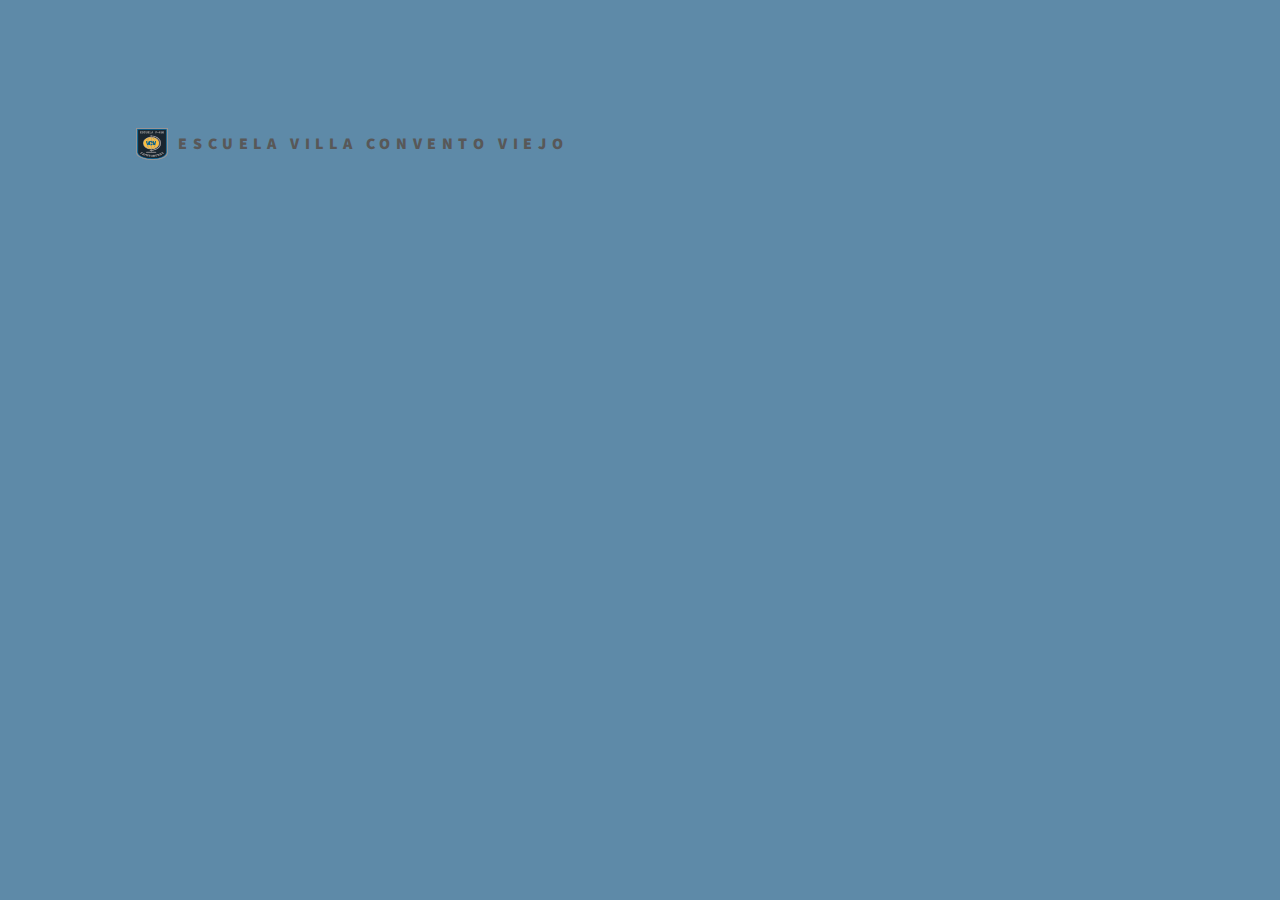
==== escuela/index.html @ 577d2365 "Update index.html" ====
<!DOCTYPE HTML>
<html>
	<head>
		<title>Escuela Villa Convento Viejo</title>
		<meta charset="utf-8" />
		<meta name="viewport" content="width=device-width, initial-scale=1, user-scalable=no" />
		<link rel="stylesheet" href="assets/css/main.css" />
		<noscript><link rel="stylesheet" href="assets/css/noscript.css" /></noscript>
		<link rel="icon" href=images/building_city_icon_263719.ico" Type="imagen/x-icon">
	</head>
	<body class="is-preload" style="background-color:#5e8aa8;">
		<div id="wrapper">
			<header id="header">
				<div class="inner">
					<a href="index.html" class="logo">
						<span class="symbol"><img src="images/insignia.png" alt="" /></span><span class="title">Escuela Villa Convento Viejo</span>
					</a>

				</div>
			</header>
	<nav id="menu">
	<div id="main">
		<div class="inner">
			<header>
				<h1>Links para acceder rápidamente a lo que necesites</h1>
			</header>
				<section class="tiles">
					<article class="style1">
				<span class="image">
					<img src="images/pic01.jpg" alt="" />
				</span>	
					<a href="https://colchagua.caschile.cl/" target="_blank">
						<h2>Permisos administrativos</h2>
							<div class="content">
								<p>Acá accederas a la página de intranet de SLEP.</p>
							</div>
					</a>
					</article>
					<article class="style2">
						<span class="image">
							<img src="images/pic02.jpg" alt="" />
						</span>
					<a href="https://docs.google.com/forms/d/e/1FAIpQLSeRbiXsu0ep3Pf8vO8Oh-D0YDlXzrvAzdsOpDzNEQsd1DS6dQ/viewform?usp=pp_url" target="_blank">
						<h2>Formulario Derivación Convivencia Escolar</h2>
							<div class="content">
								<p>Acá accederas al formulario de solicitud de derivación Convivencia Escolar.</p>
							</div>
					</a>
					</article>
					<article class="style3">
						<span class="image">
							<img src="images/pic03.jpg" alt="" />
						</span>
					<a href="https://docs.google.com/spreadsheets/d/12Mm6XnfNIkiBGnnsIDVO8QOA_IAHTpju/edit?usp=sharing&ouid=117129827503196879441&rtpof=true&sd=true" target="_blank">
						<h2>Reserva Laboratorio</h2>
					<div class="content">
						<p>Reserva de Laboratorio de Computación, recuerda tener tu correo slep en tu dispositivo.</p>
					</div>
					</a>
					</article>
						<article class="style4">
									<span class="image">
										<img src="images/pic04.jpg" alt="" />
									</span>
									<a href="https://docs.google.com/spreadsheets/d/1gFu16R3A7I3ULDP2gt99HzikWk6muwtzuET5JV9ez5s/edit?usp=sharing" target="_blank">
										<h2>Reserva Tablets</h2>
										<div class="content">
											<p>Reserva de uso de tablet, recuerda tener tu correo slep en tu dispositivo.</p>
										</div>
									</a>
								</article>
								<article class="style5">
									<span class="image">
										<img src="images/pic05.jpg" alt="" />
									</span>
									<a href="https://docs.google.com/spreadsheets/d/1BVJX8U5MBrMIIGC8aBXBRiyMoBuvBFaCo_zq3ya4RKQ/edit#gid=0" target="_blank">
										<h2>Reserva CRA</h2>
										<div class="content">
											<p>Reserva uso de Biblioteca CRA, recuerda tener tu correo slep en tu dispositivo.</p>
										</div>
									</a>
								</article>
								<article class="style6">
									<span class="image">
										<img src="images/pic06.jpg" alt="" />
									</span>
									<a href="https://forms.gle/QuDJZubaH1kcUuM49" target="_blank">
										<h2>Formulario "Solicitud centro de recursos CRA"</h2>
										<div class="content">
											<p>Aca podras solicitar material bibliocra y de bodega.</p>
										</div>
									</a>
								</article>
								<article class="style7">
									<span class="image">
										<img src="images/pic07.jpg" alt="" />
									</span>
									<a href="https://rf-tr.github.io/escuela/profesores.html" target="_self">
										<h2>Formulario "Docentes"</h2>
										<div class="content">
											<p>Acceso a las hojas de información formulario de ingreso de notas, panoramica de cada alumno y mas... </p>
										</div>
									</a>
								</article>
							</section>
						</div>
					</div>

				<!-- Footer -->
					<footer id="footer" style="background-color:#5e8aa8;">
						<div class="inner">
							<section>
								<h2>Siguenos en  nuestras redes</h2>
								<ul class="icons">
									<li><a href="https://www.facebook.com/escuelavillaconventoviejo/ " target="_blank" class="icon brands style2 fa-facebook-f"><span class="label">Facebook</span></a></li>
									<li><a href="https://www.instagram.com/villa_convento_viejo_oficial?igsh=M3Z0N29hZHBndWU2" target="_blank" class="icon brands style2 fa-instagram"><span class="label">Instagram</span></a></li>
									<li><a href="https://www.youtube.com/" target="_blank" class="icon brands style2 fa-youtube"><span class="label">Youtube</span></a></li>
								</ul>
							</section>
							<ul class="copyright">
								<li>&copy; Villa Convento Viejo, Las Rosas #10, Chimbarongo</li><li></a></li>
							</ul>
						</div>
					</footer>
			</div>

		<!-- Scripts -->
			<script src="assets/js/jquery.min.js"></script>
			<script src="assets/js/browser.min.js"></script>
			<script src="assets/js/breakpoints.min.js"></script>
			<script src="assets/js/util.js"></script>
			<script src="assets/js/main.js"></script>

	</body>
</html>
---- escuela/assets/css/main.css ----
@import url(fontawesome-all.min.css);
@import url("https://fonts.googleapis.com/css?family=Source+Sans+Pro:300,700,900");

/*
	Phantom by HTML5 UP
	html5up.net | @ajlkn
	Free for personal and commercial use under the CCA 3.0 license (html5up.net/license)
*/

html, body, div, span, applet, object,
iframe, h1, h2, h3, h4, h5, h6, p, blockquote,
pre, a, abbr, acronym, address, big, cite,
code, del, dfn, em, img, ins, kbd, q, s, samp,
small, strike, strong, sub, sup, tt, var, b,
u, i, center, dl, dt, dd, ol, ul, li, fieldset,
form, label, legend, table, caption, tbody,
tfoot, thead, tr, th, td, article, aside,
canvas, details, embed, figure, figcaption,
footer, header, hgroup, menu, nav, output, ruby,
section, summary, time, mark, audio, video {
	margin: 0;
	padding: 0;
	border: 0;
	font-size: 100%;
	font: inherit;
	vertical-align: baseline;}

article, aside, details, figcaption, figure,
footer, header, hgroup, menu, nav, section {
	display: block;}

body {
	line-height: 1;
}

ol, ul {
	list-style: none;
}

blockquote, q {
	quotes: none;
}

	blockquote:before, blockquote:after, q:before, q:after {
		content: '';
		content: none;
	}

table {
	border-collapse: collapse;
	border-spacing: 0;
}

body {
	-webkit-text-size-adjust: none;
}

mark {
	background-color: transparent;
	color: inherit;
}

input::-moz-focus-inner {
	border: 0;
	padding: 0;
}

input, select, textarea {
	-moz-appearance: none;
	-webkit-appearance: none;
	-ms-appearance: none;
	appearance: none;
}

/* Basic */

	@-ms-viewport {
		width: device-width;
	}

	body {
		-ms-overflow-style: scrollbar;
	}

	@media screen and (max-width: 480px) {

		html, body {
			min-width: 320px;
		}

	}

	html {
		box-sizing: border-box;
	}

	*, *:before, *:after {
		box-sizing: inherit;
	}

	body {
		background: #ffffff;
	}

		body.is-preload *, body.is-preload *:before, body.is-preload *:after {
			-moz-animation: none !important;
			-webkit-animation: none !important;
			-ms-animation: none !important;
			animation: none !important;
			-moz-transition: none !important;
			-webkit-transition: none !important;
			-ms-transition: none !important;
			transition: none !important;
		}

/* Type */

	body, input, select, textarea {
		color: #585858;
		font-family: "Source Sans Pro", Helvetica, sans-serif;
		font-size: 16pt;
		font-weight: 300;
		line-height: 1.75;
	}

		@media screen and (max-width: 1680px) {

			body, input, select, textarea {
				font-size: 14pt;
			}

		}

		@media screen and (max-width: 1280px) {

			body, input, select, textarea {
				font-size: 12pt;
			}

		}

	a {
		-moz-transition: border-bottom-color 0.2s ease, color 0.2s ease;
		-webkit-transition: border-bottom-color 0.2s ease, color 0.2s ease;
		-ms-transition: border-bottom-color 0.2s ease, color 0.2s ease;
		transition: border-bottom-color 0.2s ease, color 0.2s ease;
		text-decoration: none;
		color: #585858;
		border-bottom: dotted 1px rgba(88, 88, 88, 0.5);
	}

		a:hover {
			border-bottom-color: transparent;
			color: #f2849e !important;
		}

	strong, b {
		font-weight: 900;
	}

	em, i {
		font-style: italic;
	}

	p {
		margin: 0 0 2em 0;
	}

	h1 {
		font-size: 2.75em;
		font-weight: 700;
		line-height: 1.3;
		margin: 0 0 1em 0;
		letter-spacing: -0.035em;
	}

		h1 a {
			color: inherit;
		}

		@media screen and (max-width: 736px) {

			h1 {
				font-size: 2em;
				margin: 0 0 1em 0;
			}

		}

		@media screen and (max-width: 360px) {

			h1 {
				font-size: 1.75em;
			}

		}

	h2, h3, h4, h5, h6 {
		font-weight: 900;
		line-height: 1.5;
		margin: 0 0 2em 0;
		text-transform: uppercase;
		letter-spacing: 0.35em;
	}

		h2 a, h3 a, h4 a, h5 a, h6 a {
			color: inherit;
		}

	h2 {
		font-size: 1.1em;
	}

	h3 {
		font-size: 1em;
	}

	h4 {
		font-size: 0.8em;
	}

	h5 {
		font-size: 0.8em;
	}

	h6 {
		font-size: 0.8em;
	}

	@media screen and (max-width: 980px) {

		h1 br, h2 br, h3 br, h4 br, h5 br, h6 br {
			display: none;
		}

	}

	@media screen and (max-width: 736px) {

		h2 {
			font-size: 1em;
		}

		h3 {
			font-size: 0.8em;
		}

	}

	sub {
		font-size: 0.8em;
		position: relative;
		top: 0.5em;
	}

	sup {
		font-size: 0.8em;
		position: relative;
		top: -0.5em;
	}

	blockquote {
		border-left: solid 4px #c9c9c9;
		font-style: italic;
		margin: 0 0 2em 0;
		padding: 0.5em 0 0.5em 2em;
	}

	code {
		background: rgba(144, 144, 144, 0.075);
		border-radius: 4px;
		border: solid 1px #c9c9c9;
		font-family: "Courier New", monospace;
		font-size: 0.9em;
		margin: 0 0.25em;
		padding: 0.25em 0.65em;
	}

	pre {
		-webkit-overflow-scrolling: touch;
		font-family: "Courier New", monospace;
		font-size: 0.9em;
		margin: 0 0 2em 0;
	}

		pre code {
			display: block;
			line-height: 1.75;
			padding: 1em 1.5em;
			overflow-x: auto;
		}

	hr {
		border: 0;
		border-bottom: solid 1px #c9c9c9;
		margin: 2em 0;
	}

		hr.major {
			margin: 3em 0;
		}

	.align-left {
		text-align: left;
	}

	.align-center {
		text-align: center;
	}

	.align-right {
		text-align: right;
	}

/* Row */

	.row {
		display: flex;
		flex-wrap: wrap;
		box-sizing: border-box;
		align-items: stretch;
	}

		.row > * {
			box-sizing: border-box;
		}

		.row.gtr-uniform > * > :last-child {
			margin-bottom: 0;
		}

		.row.aln-left {
			justify-content: flex-start;
		}

		.row.aln-center {
			justify-content: center;
		}

		.row.aln-right {
			justify-content: flex-end;
		}

		.row.aln-top {
			align-items: flex-start;
		}

		.row.aln-middle {
			align-items: center;
		}

		.row.aln-bottom {
			align-items: flex-end;
		}

		.row > .imp {
			order: -1;
		}

		.row > .col-1 {
			width: 8.33333%;
		}

		.row > .off-1 {
			margin-left: 8.33333%;
		}

		.row > .col-2 {
			width: 16.66667%;
		}

		.row > .off-2 {
			margin-left: 16.66667%;
		}

		.row > .col-3 {
			width: 25%;
		}

		.row > .off-3 {
			margin-left: 25%;
		}

		.row > .col-4 {
			width: 33.33333%;
		}

		.row > .off-4 {
			margin-left: 33.33333%;
		}

		.row > .col-5 {
			width: 41.66667%;
		}

		.row > .off-5 {
			margin-left: 41.66667%;
		}

		.row > .col-6 {
			width: 50%;
		}

		.row > .off-6 {
			margin-left: 50%;
		}

		.row > .col-7 {
			width: 58.33333%;
		}

		.row > .off-7 {
			margin-left: 58.33333%;
		}

		.row > .col-8 {
			width: 66.66667%;
		}

		.row > .off-8 {
			margin-left: 66.66667%;
		}

		.row > .col-9 {
			width: 75%;
		}

		.row > .off-9 {
			margin-left: 75%;
		}

		.row > .col-10 {
			width: 83.33333%;
		}

		.row > .off-10 {
			margin-left: 83.33333%;
		}

		.row > .col-11 {
			width: 91.66667%;
		}

		.row > .off-11 {
			margin-left: 91.66667%;
		}

		.row > .col-12 {
			width: 100%;
		}

		.row > .off-12 {
			margin-left: 100%;
		}

		.row.gtr-0 {
			margin-top: 0;
			margin-left: 0em;
		}

			.row.gtr-0 > * {
				padding: 0 0 0 0em;
			}

			.row.gtr-0.gtr-uniform {
				margin-top: 0em;
			}

				.row.gtr-0.gtr-uniform > * {
					padding-top: 0em;
				}

		.row.gtr-25 {
			margin-top: 0;
			margin-left: -0.5em;
		}

			.row.gtr-25 > * {
				padding: 0 0 0 0.5em;
			}

			.row.gtr-25.gtr-uniform {
				margin-top: -0.5em;
			}

				.row.gtr-25.gtr-uniform > * {
					padding-top: 0.5em;
				}

		.row.gtr-50 {
			margin-top: 0;
			margin-left: -1em;
		}

			.row.gtr-50 > * {
				padding: 0 0 0 1em;
			}

			.row.gtr-50.gtr-uniform {
				margin-top: -1em;
			}

				.row.gtr-50.gtr-uniform > * {
					padding-top: 1em;
				}

		.row {
			margin-top: 0;
			margin-left: -2em;
		}

			.row > * {
				padding: 0 0 0 2em;
			}

			.row.gtr-uniform {
				margin-top: -2em;
			}

				.row.gtr-uniform > * {
					padding-top: 2em;
				}

		.row.gtr-150 {
			margin-top: 0;
			margin-left: -3em;
		}

			.row.gtr-150 > * {
				padding: 0 0 0 3em;
			}

			.row.gtr-150.gtr-uniform {
				margin-top: -3em;
			}

				.row.gtr-150.gtr-uniform > * {
					padding-top: 3em;
				}

		.row.gtr-200 {
			margin-top: 0;
			margin-left: -4em;
		}

			.row.gtr-200 > * {
				padding: 0 0 0 4em;
			}

			.row.gtr-200.gtr-uniform {
				margin-top: -4em;
			}

				.row.gtr-200.gtr-uniform > * {
					padding-top: 4em;
				}

		@media screen and (max-width: 1680px) {

			.row {
				display: flex;
				flex-wrap: wrap;
				box-sizing: border-box;
				align-items: stretch;
			}

				.row > * {
					box-sizing: border-box;
				}

				.row.gtr-uniform > * > :last-child {
					margin-bottom: 0;
				}

				.row.aln-left {
					justify-content: flex-start;
				}

				.row.aln-center {
					justify-content: center;
				}

				.row.aln-right {
					justify-content: flex-end;
				}

				.row.aln-top {
					align-items: flex-start;
				}

				.row.aln-middle {
					align-items: center;
				}

				.row.aln-bottom {
					align-items: flex-end;
				}

				.row > .imp-xlarge {
					order: -1;
				}

				.row > .col-1-xlarge {
					width: 8.33333%;
				}

				.row > .off-1-xlarge {
					margin-left: 8.33333%;
				}

				.row > .col-2-xlarge {
					width: 16.66667%;
				}

				.row > .off-2-xlarge {
					margin-left: 16.66667%;
				}

				.row > .col-3-xlarge {
					width: 25%;
				}

				.row > .off-3-xlarge {
					margin-left: 25%;
				}

				.row > .col-4-xlarge {
					width: 33.33333%;
				}

				.row > .off-4-xlarge {
					margin-left: 33.33333%;
				}

				.row > .col-5-xlarge {
					width: 41.66667%;
				}

				.row > .off-5-xlarge {
					margin-left: 41.66667%;
				}

				.row > .col-6-xlarge {
					width: 50%;
				}

				.row > .off-6-xlarge {
					margin-left: 50%;
				}

				.row > .col-7-xlarge {
					width: 58.33333%;
				}

				.row > .off-7-xlarge {
					margin-left: 58.33333%;
				}

				.row > .col-8-xlarge {
					width: 66.66667%;
				}

				.row > .off-8-xlarge {
					margin-left: 66.66667%;
				}

				.row > .col-9-xlarge {
					width: 75%;
				}

				.row > .off-9-xlarge {
					margin-left: 75%;
				}

				.row > .col-10-xlarge {
					width: 83.33333%;
				}

				.row > .off-10-xlarge {
					margin-left: 83.33333%;
				}

				.row > .col-11-xlarge {
					width: 91.66667%;
				}

				.row > .off-11-xlarge {
					margin-left: 91.66667%;
				}

				.row > .col-12-xlarge {
					width: 100%;
				}

				.row > .off-12-xlarge {
					margin-left: 100%;
				}

				.row.gtr-0 {
					margin-top: 0;
					margin-left: 0em;
				}

					.row.gtr-0 > * {
						padding: 0 0 0 0em;
					}

					.row.gtr-0.gtr-uniform {
						margin-top: 0em;
					}

						.row.gtr-0.gtr-uniform > * {
							padding-top: 0em;
						}

				.row.gtr-25 {
					margin-top: 0;
					margin-left: -0.5em;
				}

					.row.gtr-25 > * {
						padding: 0 0 0 0.5em;
					}

					.row.gtr-25.gtr-uniform {
						margin-top: -0.5em;
					}

						.row.gtr-25.gtr-uniform > * {
							padding-top: 0.5em;
						}

				.row.gtr-50 {
					margin-top: 0;
					margin-left: -1em;
				}

					.row.gtr-50 > * {
						padding: 0 0 0 1em;
					}

					.row.gtr-50.gtr-uniform {
						margin-top: -1em;
					}

						.row.gtr-50.gtr-uniform > * {
							padding-top: 1em;
						}

				.row {
					margin-top: 0;
					margin-left: -2em;
				}

					.row > * {
						padding: 0 0 0 2em;
					}

					.row.gtr-uniform {
						margin-top: -2em;
					}

						.row.gtr-uniform > * {
							padding-top: 2em;
						}

				.row.gtr-150 {
					margin-top: 0;
					margin-left: -3em;
				}

					.row.gtr-150 > * {
						padding: 0 0 0 3em;
					}

					.row.gtr-150.gtr-uniform {
						margin-top: -3em;
					}

						.row.gtr-150.gtr-uniform > * {
							padding-top: 3em;
						}

				.row.gtr-200 {
					margin-top: 0;
					margin-left: -4em;
				}

					.row.gtr-200 > * {
						padding: 0 0 0 4em;
					}

					.row.gtr-200.gtr-uniform {
						margin-top: -4em;
					}

						.row.gtr-200.gtr-uniform > * {
							padding-top: 4em;
						}

		}

		@media screen and (max-width: 1280px) {

			.row {
				display: flex;
				flex-wrap: wrap;
				box-sizing: border-box;
				align-items: stretch;
			}

				.row > * {
					box-sizing: border-box;
				}

				.row.gtr-uniform > * > :last-child {
					margin-bottom: 0;
				}

				.row.aln-left {
					justify-content: flex-start;
				}

				.row.aln-center {
					justify-content: center;
				}

				.row.aln-right {
					justify-content: flex-end;
				}

				.row.aln-top {
					align-items: flex-start;
				}

				.row.aln-middle {
					align-items: center;
				}

				.row.aln-bottom {
					align-items: flex-end;
				}

				.row > .imp-large {
					order: -1;
				}

				.row > .col-1-large {
					width: 8.33333%;
				}

				.row > .off-1-large {
					margin-left: 8.33333%;
				}

				.row > .col-2-large {
					width: 16.66667%;
				}

				.row > .off-2-large {
					margin-left: 16.66667%;
				}

				.row > .col-3-large {
					width: 25%;
				}

				.row > .off-3-large {
					margin-left: 25%;
				}

				.row > .col-4-large {
					width: 33.33333%;
				}

				.row > .off-4-large {
					margin-left: 33.33333%;
				}

				.row > .col-5-large {
					width: 41.66667%;
				}

				.row > .off-5-large {
					margin-left: 41.66667%;
				}

				.row > .col-6-large {
					width: 50%;
				}

				.row > .off-6-large {
					margin-left: 50%;
				}

				.row > .col-7-large {
					width: 58.33333%;
				}

				.row > .off-7-large {
					margin-left: 58.33333%;
				}

				.row > .col-8-large {
					width: 66.66667%;
				}

				.row > .off-8-large {
					margin-left: 66.66667%;
				}

				.row > .col-9-large {
					width: 75%;
				}

				.row > .off-9-large {
					margin-left: 75%;
				}

				.row > .col-10-large {
					width: 83.33333%;
				}

				.row > .off-10-large {
					margin-left: 83.33333%;
				}

				.row > .col-11-large {
					width: 91.66667%;
				}

				.row > .off-11-large {
					margin-left: 91.66667%;
				}

				.row > .col-12-large {
					width: 100%;
				}

				.row > .off-12-large {
					margin-left: 100%;
				}

				.row.gtr-0 {
					margin-top: 0;
					margin-left: 0em;
				}

					.row.gtr-0 > * {
						padding: 0 0 0 0em;
					}

					.row.gtr-0.gtr-uniform {
						margin-top: 0em;
					}

						.row.gtr-0.gtr-uniform > * {
							padding-top: 0em;
						}

				.row.gtr-25 {
					margin-top: 0;
					margin-left: -0.5em;
				}

					.row.gtr-25 > * {
						padding: 0 0 0 0.5em;
					}

					.row.gtr-25.gtr-uniform {
						margin-top: -0.5em;
					}

						.row.gtr-25.gtr-uniform > * {
							padding-top: 0.5em;
						}

				.row.gtr-50 {
					margin-top: 0;
					margin-left: -1em;
				}

					.row.gtr-50 > * {
						padding: 0 0 0 1em;
					}

					.row.gtr-50.gtr-uniform {
						margin-top: -1em;
					}

						.row.gtr-50.gtr-uniform > * {
							padding-top: 1em;
						}

				.row {
					margin-top: 0;
					margin-left: -2em;
				}

					.row > * {
						padding: 0 0 0 2em;
					}

					.row.gtr-uniform {
						margin-top: -2em;
					}

						.row.gtr-uniform > * {
							padding-top: 2em;
						}

				.row.gtr-150 {
					margin-top: 0;
					margin-left: -3em;
				}

					.row.gtr-150 > * {
						padding: 0 0 0 3em;
					}

					.row.gtr-150.gtr-uniform {
						margin-top: -3em;
					}

						.row.gtr-150.gtr-uniform > * {
							padding-top: 3em;
						}

				.row.gtr-200 {
					margin-top: 0;
					margin-left: -4em;
				}

					.row.gtr-200 > * {
						padding: 0 0 0 4em;
					}

					.row.gtr-200.gtr-uniform {
						margin-top: -4em;
					}

						.row.gtr-200.gtr-uniform > * {
							padding-top: 4em;
						}

		}

		@media screen and (max-width: 980px) {

			.row {
				display: flex;
				flex-wrap: wrap;
				box-sizing: border-box;
				align-items: stretch;
			}

				.row > * {
					box-sizing: border-box;
				}

				.row.gtr-uniform > * > :last-child {
					margin-bottom: 0;
				}

				.row.aln-left {
					justify-content: flex-start;
				}

				.row.aln-center {
					justify-content: center;
				}

				.row.aln-right {
					justify-content: flex-end;
				}

				.row.aln-top {
					align-items: flex-start;
				}

				.row.aln-middle {
					align-items: center;
				}

				.row.aln-bottom {
					align-items: flex-end;
				}

				.row > .imp-medium {
					order: -1;
				}

				.row > .col-1-medium {
					width: 8.33333%;
				}

				.row > .off-1-medium {
					margin-left: 8.33333%;
				}

				.row > .col-2-medium {
					width: 16.66667%;
				}

				.row > .off-2-medium {
					margin-left: 16.66667%;
				}

				.row > .col-3-medium {
					width: 25%;
				}

				.row > .off-3-medium {
					margin-left: 25%;
				}

				.row > .col-4-medium {
					width: 33.33333%;
				}

				.row > .off-4-medium {
					margin-left: 33.33333%;
				}

				.row > .col-5-medium {
					width: 41.66667%;
				}

				.row > .off-5-medium {
					margin-left: 41.66667%;
				}

				.row > .col-6-medium {
					width: 50%;
				}

				.row > .off-6-medium {
					margin-left: 50%;
				}

				.row > .col-7-medium {
					width: 58.33333%;
				}

				.row > .off-7-medium {
					margin-left: 58.33333%;
				}

				.row > .col-8-medium {
					width: 66.66667%;
				}

				.row > .off-8-medium {
					margin-left: 66.66667%;
				}

				.row > .col-9-medium {
					width: 75%;
				}

				.row > .off-9-medium {
					margin-left: 75%;
				}

				.row > .col-10-medium {
					width: 83.33333%;
				}

				.row > .off-10-medium {
					margin-left: 83.33333%;
				}

				.row > .col-11-medium {
					width: 91.66667%;
				}

				.row > .off-11-medium {
					margin-left: 91.66667%;
				}

				.row > .col-12-medium {
					width: 100%;
				}

				.row > .off-12-medium {
					margin-left: 100%;
				}

				.row.gtr-0 {
					margin-top: 0;
					margin-left: 0em;
				}

					.row.gtr-0 > * {
						padding: 0 0 0 0em;
					}

					.row.gtr-0.gtr-uniform {
						margin-top: 0em;
					}

						.row.gtr-0.gtr-uniform > * {
							padding-top: 0em;
						}

				.row.gtr-25 {
					margin-top: 0;
					margin-left: -0.375em;
				}

					.row.gtr-25 > * {
						padding: 0 0 0 0.375em;
					}

					.row.gtr-25.gtr-uniform {
						margin-top: -0.375em;
					}

						.row.gtr-25.gtr-uniform > * {
							padding-top: 0.375em;
						}

				.row.gtr-50 {
					margin-top: 0;
					margin-left: -0.75em;
				}

					.row.gtr-50 > * {
						padding: 0 0 0 0.75em;
					}

					.row.gtr-50.gtr-uniform {
						margin-top: -0.75em;
					}

						.row.gtr-50.gtr-uniform > * {
							padding-top: 0.75em;
						}

				.row {
					margin-top: 0;
					margin-left: -1.5em;
				}

					.row > * {
						padding: 0 0 0 1.5em;
					}

					.row.gtr-uniform {
						margin-top: -1.5em;
					}

						.row.gtr-uniform > * {
							padding-top: 1.5em;
						}

				.row.gtr-150 {
					margin-top: 0;
					margin-left: -2.25em;
				}

					.row.gtr-150 > * {
						padding: 0 0 0 2.25em;
					}

					.row.gtr-150.gtr-uniform {
						margin-top: -2.25em;
					}

						.row.gtr-150.gtr-uniform > * {
							padding-top: 2.25em;
						}

				.row.gtr-200 {
					margin-top: 0;
					margin-left: -3em;
				}

					.row.gtr-200 > * {
						padding: 0 0 0 3em;
					}

					.row.gtr-200.gtr-uniform {
						margin-top: -3em;
					}

						.row.gtr-200.gtr-uniform > * {
							padding-top: 3em;
						}

		}

		@media screen and (max-width: 736px) {

			.row {
				display: flex;
				flex-wrap: wrap;
				box-sizing: border-box;
				align-items: stretch;
			}

				.row > * {
					box-sizing: border-box;
				}

				.row.gtr-uniform > * > :last-child {
					margin-bottom: 0;
				}

				.row.aln-left {
					justify-content: flex-start;
				}

				.row.aln-center {
					justify-content: center;
				}

				.row.aln-right {
					justify-content: flex-end;
				}

				.row.aln-top {
					align-items: flex-start;
				}

				.row.aln-middle {
					align-items: center;
				}

				.row.aln-bottom {
					align-items: flex-end;
				}

				.row > .imp-small {
					order: -1;
				}

				.row > .col-1-small {
					width: 8.33333%;
				}

				.row > .off-1-small {
					margin-left: 8.33333%;
				}

				.row > .col-2-small {
					width: 16.66667%;
				}

				.row > .off-2-small {
					margin-left: 16.66667%;
				}

				.row > .col-3-small {
					width: 25%;
				}

				.row > .off-3-small {
					margin-left: 25%;
				}

				.row > .col-4-small {
					width: 33.33333%;
				}

				.row > .off-4-small {
					margin-left: 33.33333%;
				}

				.row > .col-5-small {
					width: 41.66667%;
				}

				.row > .off-5-small {
					margin-left: 41.66667%;
				}

				.row > .col-6-small {
					width: 50%;
				}

				.row > .off-6-small {
					margin-left: 50%;
				}

				.row > .col-7-small {
					width: 58.33333%;
				}

				.row > .off-7-small {
					margin-left: 58.33333%;
				}

				.row > .col-8-small {
					width: 66.66667%;
				}

				.row > .off-8-small {
					margin-left: 66.66667%;
				}

				.row > .col-9-small {
					width: 75%;
				}

				.row > .off-9-small {
					margin-left: 75%;
				}

				.row > .col-10-small {
					width: 83.33333%;
				}

				.row > .off-10-small {
					margin-left: 83.33333%;
				}

				.row > .col-11-small {
					width: 91.66667%;
				}

				.row > .off-11-small {
					margin-left: 91.66667%;
				}

				.row > .col-12-small {
					width: 100%;
				}

				.row > .off-12-small {
					margin-left: 100%;
				}

				.row.gtr-0 {
					margin-top: 0;
					margin-left: 0em;
				}

					.row.gtr-0 > * {
						padding: 0 0 0 0em;
					}

					.row.gtr-0.gtr-uniform {
						margin-top: 0em;
					}

						.row.gtr-0.gtr-uniform > * {
							padding-top: 0em;
						}

				.row.gtr-25 {
					margin-top: 0;
					margin-left: -0.25em;
				}

					.row.gtr-25 > * {
						padding: 0 0 0 0.25em;
					}

					.row.gtr-25.gtr-uniform {
						margin-top: -0.25em;
					}

						.row.gtr-25.gtr-uniform > * {
							padding-top: 0.25em;
						}

				.row.gtr-50 {
					margin-top: 0;
					margin-left: -0.5em;
				}

					.row.gtr-50 > * {
						padding: 0 0 0 0.5em;
					}

					.row.gtr-50.gtr-uniform {
						margin-top: -0.5em;
					}

						.row.gtr-50.gtr-uniform > * {
							padding-top: 0.5em;
						}

				.row {
					margin-top: 0;
					margin-left: -1em;
				}

					.row > * {
						padding: 0 0 0 1em;
					}

					.row.gtr-uniform {
						margin-top: -1em;
					}

						.row.gtr-uniform > * {
							padding-top: 1em;
						}

				.row.gtr-150 {
					margin-top: 0;
					margin-left: -1.5em;
				}

					.row.gtr-150 > * {
						padding: 0 0 0 1.5em;
					}

					.row.gtr-150.gtr-uniform {
						margin-top: -1.5em;
					}

						.row.gtr-150.gtr-uniform > * {
							padding-top: 1.5em;
						}

				.row.gtr-200 {
					margin-top: 0;
					margin-left: -2em;
				}

					.row.gtr-200 > * {
						padding: 0 0 0 2em;
					}

					.row.gtr-200.gtr-uniform {
						margin-top: -2em;
					}

						.row.gtr-200.gtr-uniform > * {
							padding-top: 2em;
						}

		}

		@media screen and (max-width: 480px) {

			.row {
				display: flex;
				flex-wrap: wrap;
				box-sizing: border-box;
				align-items: stretch;
			}

				.row > * {
					box-sizing: border-box;
				}

				.row.gtr-uniform > * > :last-child {
					margin-bottom: 0;
				}

				.row.aln-left {
					justify-content: flex-start;
				}

				.row.aln-center {
					justify-content: center;
				}

				.row.aln-right {
					justify-content: flex-end;
				}

				.row.aln-top {
					align-items: flex-start;
				}

				.row.aln-middle {
					align-items: center;
				}

				.row.aln-bottom {
					align-items: flex-end;
				}

				.row > .imp-xsmall {
					order: -1;
				}

				.row > .col-1-xsmall {
					width: 8.33333%;
				}

				.row > .off-1-xsmall {
					margin-left: 8.33333%;
				}

				.row > .col-2-xsmall {
					width: 16.66667%;
				}

				.row > .off-2-xsmall {
					margin-left: 16.66667%;
				}

				.row > .col-3-xsmall {
					width: 25%;
				}

				.row > .off-3-xsmall {
					margin-left: 25%;
				}

				.row > .col-4-xsmall {
					width: 33.33333%;
				}

				.row > .off-4-xsmall {
					margin-left: 33.33333%;
				}

				.row > .col-5-xsmall {
					width: 41.66667%;
				}

				.row > .off-5-xsmall {
					margin-left: 41.66667%;
				}

				.row > .col-6-xsmall {
					width: 50%;
				}

				.row > .off-6-xsmall {
					margin-left: 50%;
				}

				.row > .col-7-xsmall {
					width: 58.33333%;
				}

				.row > .off-7-xsmall {
					margin-left: 58.33333%;
				}

				.row > .col-8-xsmall {
					width: 66.66667%;
				}

				.row > .off-8-xsmall {
					margin-left: 66.66667%;
				}

				.row > .col-9-xsmall {
					width: 75%;
				}

				.row > .off-9-xsmall {
					margin-left: 75%;
				}

				.row > .col-10-xsmall {
					width: 83.33333%;
				}

				.row > .off-10-xsmall {
					margin-left: 83.33333%;
				}

				.row > .col-11-xsmall {
					width: 91.66667%;
				}

				.row > .off-11-xsmall {
					margin-left: 91.66667%;
				}

				.row > .col-12-xsmall {
					width: 100%;
				}

				.row > .off-12-xsmall {
					margin-left: 100%;
				}

				.row.gtr-0 {
					margin-top: 0;
					margin-left: 0em;
				}

					.row.gtr-0 > * {
						padding: 0 0 0 0em;
					}

					.row.gtr-0.gtr-uniform {
						margin-top: 0em;
					}

						.row.gtr-0.gtr-uniform > * {
							padding-top: 0em;
						}

				.row.gtr-25 {
					margin-top: 0;
					margin-left: -0.25em;
				}

					.row.gtr-25 > * {
						padding: 0 0 0 0.25em;
					}

					.row.gtr-25.gtr-uniform {
						margin-top: -0.25em;
					}

						.row.gtr-25.gtr-uniform > * {
							padding-top: 0.25em;
						}

				.row.gtr-50 {
					margin-top: 0;
					margin-left: -0.5em;
				}

					.row.gtr-50 > * {
						padding: 0 0 0 0.5em;
					}

					.row.gtr-50.gtr-uniform {
						margin-top: -0.5em;
					}

						.row.gtr-50.gtr-uniform > * {
							padding-top: 0.5em;
						}

				.row {
					margin-top: 0;
					margin-left: -1em;
				}

					.row > * {
						padding: 0 0 0 1em;
					}

					.row.gtr-uniform {
						margin-top: -1em;
					}

						.row.gtr-uniform > * {
							padding-top: 1em;
						}

				.row.gtr-150 {
					margin-top: 0;
					margin-left: -1.5em;
				}

					.row.gtr-150 > * {
						padding: 0 0 0 1.5em;
					}

					.row.gtr-150.gtr-uniform {
						margin-top: -1.5em;
					}

						.row.gtr-150.gtr-uniform > * {
							padding-top: 1.5em;
						}

				.row.gtr-200 {
					margin-top: 0;
					margin-left: -2em;
				}

					.row.gtr-200 > * {
						padding: 0 0 0 2em;
					}

					.row.gtr-200.gtr-uniform {
						margin-top: -2em;
					}

						.row.gtr-200.gtr-uniform > * {
							padding-top: 2em;
						}

		}

/* Section/Article */

	section.special, article.special {
		text-align: center;
	}

	header p {
		margin-top: -1em;
	}

	@media screen and (max-width: 736px) {

		header p {
			margin-top: 0;
		}

	}

/* Icon */

	.icon {
		text-decoration: none;
		border-bottom: none;
		position: relative;
	}

		.icon:before {
			-moz-osx-font-smoothing: grayscale;
			-webkit-font-smoothing: antialiased;
			display: inline-block;
			font-style: normal;
			font-variant: normal;
			text-rendering: auto;
			line-height: 1;
			text-transform: none !important;
			font-family: 'Font Awesome 5 Free';
			font-weight: 400;
		}

		.icon > .label {
			display: none;
		}

		.icon:before {
			line-height: inherit;
		}

		.icon.solid:before {
			font-weight: 900;
		}

		.icon.brands:before {
			font-family: 'Font Awesome 5 Brands';
		}

		.icon.style2 {
			-moz-transition: background-color 0.2s ease-in-out, color 0.2s ease-in-out, border-color 0.2s ease-in-out;
			-webkit-transition: background-color 0.2s ease-in-out, color 0.2s ease-in-out, border-color 0.2s ease-in-out;
			-ms-transition: background-color 0.2s ease-in-out, color 0.2s ease-in-out, border-color 0.2s ease-in-out;
			transition: background-color 0.2s ease-in-out, color 0.2s ease-in-out, border-color 0.2s ease-in-out;
			background-color: transparent;
			border: solid 1px #c9c9c9;
			border-radius: 4px;
			width: 2.65em;
			height: 2.65em;
			display: inline-block;
			text-align: center;
			line-height: 2.65em;
			color: inherit;
		}

			.icon.style2:before {
				font-size: 1.1em;
			}

			.icon.style2:hover {
				color: #f2849e;
				border-color: #f2849e;
			}

			.icon.style2:active {
				background-color: rgba(242, 132, 158, 0.1);
			}

/* List */

	ol {
		list-style: decimal;
		margin: 0 0 2em 0;
		padding-left: 1.25em;
	}

		ol li {
			padding-left: 0.25em;
		}

	ul {
		list-style: disc;
		margin: 0 0 2em 0;
		padding-left: 1em;
	}

		ul li {
			padding-left: 0.5em;
		}

		ul.alt {
			list-style: none;
			padding-left: 0;
		}

			ul.alt li {
				border-top: solid 1px #c9c9c9;
				padding: 0.5em 0;
			}

				ul.alt li:first-child {
					border-top: 0;
					padding-top: 0;
				}

	dl {
		margin: 0 0 2em 0;
	}

		dl dt {
			display: block;
			font-weight: 900;
			margin: 0 0 1em 0;
		}

		dl dd {
			margin-left: 2em;
		}

/* Actions */

	ul.actions {
		display: -moz-flex;
		display: -webkit-flex;
		display: -ms-flex;
		display: flex;
		cursor: default;
		list-style: none;
		margin-left: -1em;
		padding-left: 0;
	}

		ul.actions li {
			padding: 0 0 0 1em;
			vertical-align: middle;
		}

		ul.actions.special {
			-moz-justify-content: center;
			-webkit-justify-content: center;
			-ms-justify-content: center;
			justify-content: center;
			width: 100%;
			margin-left: 0;
		}

			ul.actions.special li:first-child {
				padding-left: 0;
			}

		ul.actions.stacked {
			-moz-flex-direction: column;
			-webkit-flex-direction: column;
			-ms-flex-direction: column;
			flex-direction: column;
			margin-left: 0;
		}

			ul.actions.stacked li {
				padding: 1.3em 0 0 0;
			}

				ul.actions.stacked li:first-child {
					padding-top: 0;
				}

		ul.actions.fit {
			width: calc(100% + 1em);
		}

			ul.actions.fit li {
				-moz-flex-grow: 1;
				-webkit-flex-grow: 1;
				-ms-flex-grow: 1;
				flex-grow: 1;
				-moz-flex-shrink: 1;
				-webkit-flex-shrink: 1;
				-ms-flex-shrink: 1;
				flex-shrink: 1;
				width: 100%;
			}

				ul.actions.fit li > * {
					width: 100%;
				}

			ul.actions.fit.stacked {
				width: 100%;
			}

		@media screen and (max-width: 480px) {

			ul.actions:not(.fixed) {
				-moz-flex-direction: column;
				-webkit-flex-direction: column;
				-ms-flex-direction: column;
				flex-direction: column;
				margin-left: 0;
				width: 100% !important;
			}

				ul.actions:not(.fixed) li {
					-moz-flex-grow: 1;
					-webkit-flex-grow: 1;
					-ms-flex-grow: 1;
					flex-grow: 1;
					-moz-flex-shrink: 1;
					-webkit-flex-shrink: 1;
					-ms-flex-shrink: 1;
					flex-shrink: 1;
					padding: 1em 0 0 0;
					text-align: center;
					width: 100%;
				}

					ul.actions:not(.fixed) li > * {
						width: 100%;
					}

					ul.actions:not(.fixed) li:first-child {
						padding-top: 0;
					}

					ul.actions:not(.fixed) li input[type="submit"],
					ul.actions:not(.fixed) li input[type="reset"],
					ul.actions:not(.fixed) li input[type="button"],
					ul.actions:not(.fixed) li button,
					ul.actions:not(.fixed) li .button {
						width: 100%;
					}

						ul.actions:not(.fixed) li input[type="submit"].icon:before,
						ul.actions:not(.fixed) li input[type="reset"].icon:before,
						ul.actions:not(.fixed) li input[type="button"].icon:before,
						ul.actions:not(.fixed) li button.icon:before,
						ul.actions:not(.fixed) li .button.icon:before {
							margin-left: -0.5rem;
						}

		}

/* Icons */

	ul.icons {
		cursor: default;
		list-style: none;
		padding-left: 0;
		margin: -1em 0 2em -1em;
	}

		ul.icons li {
			display: inline-block;
			padding: 1em 0 0 1em;
		}

/* Form */

	form {
		margin: 0 0 2em 0;
		overflow-x: hidden;
	}

		form > :last-child {
			margin-bottom: 0;
		}

		form > .fields {
			display: -moz-flex;
			display: -webkit-flex;
			display: -ms-flex;
			display: flex;
			-moz-flex-wrap: wrap;
			-webkit-flex-wrap: wrap;
			-ms-flex-wrap: wrap;
			flex-wrap: wrap;
			width: calc(100% + 3em);
			margin: -1.5em 0 2em -1.5em;
		}

			form > .fields > .field {
				-moz-flex-grow: 0;
				-webkit-flex-grow: 0;
				-ms-flex-grow: 0;
				flex-grow: 0;
				-moz-flex-shrink: 0;
				-webkit-flex-shrink: 0;
				-ms-flex-shrink: 0;
				flex-shrink: 0;
				padding: 1.5em 0 0 1.5em;
				width: calc(100% - 1.5em);
			}

				form > .fields > .field.half {
					width: calc(50% - 0.75em);
				}

				form > .fields > .field.third {
					width: calc(100%/3 - 0.5em);
				}

				form > .fields > .field.quarter {
					width: calc(25% - 0.375em);
				}

		@media screen and (max-width: 480px) {

			form > .fields {
				width: calc(100% + 3em);
				margin: -1.5em 0 2em -1.5em;
			}

				form > .fields > .field {
					padding: 1.5em 0 0 1.5em;
					width: calc(100% - 1.5em);
				}

					form > .fields > .field.half {
						width: calc(100% - 1.5em);
					}

					form > .fields > .field.third {
						width: calc(100% - 1.5em);
					}

					form > .fields > .field.quarter {
						width: calc(100% - 1.5em);
					}

		}

	label {
		display: block;
		font-size: 0.9em;
		font-weight: 900;
		margin: 0 0 1em 0;
	}

	input[type="text"],
	input[type="password"],
	input[type="email"],
	input[type="tel"],
	select,
	textarea {
		-moz-appearance: none;
		-webkit-appearance: none;
		-ms-appearance: none;
		appearance: none;
		background-color: transparent;
		border: none;
		border-radius: 0;
		border-bottom: solid 1px #c9c9c9;
		color: inherit;
		display: block;
		outline: 0;
		padding: 0;
		text-decoration: none;
		width: 100%;
	}

		input[type="text"]:invalid,
		input[type="password"]:invalid,
		input[type="email"]:invalid,
		input[type="tel"]:invalid,
		select:invalid,
		textarea:invalid {
			box-shadow: none;
		}

		input[type="text"]:focus,
		input[type="password"]:focus,
		input[type="email"]:focus,
		input[type="tel"]:focus,
		select:focus,
		textarea:focus {
			border-bottom-color: #f2849e;
			box-shadow: inset 0 -1px 0 0 #f2849e;
		}

	select {
		background-image: url("data:image/svg+xml;charset=utf8,%3Csvg xmlns='http://www.w3.org/2000/svg' width='40' height='40' preserveAspectRatio='none' viewBox='0 0 40 40'%3E%3Cpath d='M9.4,12.3l10.4,10.4l10.4-10.4c0.2-0.2,0.5-0.4,0.9-0.4c0.3,0,0.6,0.1,0.9,0.4l3.3,3.3c0.2,0.2,0.4,0.5,0.4,0.9 c0,0.4-0.1,0.6-0.4,0.9L20.7,31.9c-0.2,0.2-0.5,0.4-0.9,0.4c-0.3,0-0.6-0.1-0.9-0.4L4.3,17.3c-0.2-0.2-0.4-0.5-0.4-0.9 c0-0.4,0.1-0.6,0.4-0.9l3.3-3.3c0.2-0.2,0.5-0.4,0.9-0.4S9.1,12.1,9.4,12.3z' fill='%23c9c9c9' /%3E%3C/svg%3E");
		background-size: 1.25rem;
		background-repeat: no-repeat;
		background-position: calc(100% - 1rem) center;
		height: 3em;
		padding-right: 3em;
		text-overflow: ellipsis;
	}

		select option {
			background: #ffffff;
		}

		select:focus::-ms-value {
			background-color: transparent;
		}

		select::-ms-expand {
			display: none;
		}

	input[type="text"],
	input[type="password"],
	input[type="email"],
	select {
		height: 3em;
	}

	textarea {
		padding: 0;
		min-height: 3.75em;
	}

	input[type="checkbox"],
	input[type="radio"] {
		-moz-appearance: none;
		-webkit-appearance: none;
		-ms-appearance: none;
		appearance: none;
		display: block;
		float: left;
		margin-right: -2em;
		opacity: 0;
		width: 1em;
		z-index: -1;
	}

		input[type="checkbox"] + label,
		input[type="radio"] + label {
			text-decoration: none;
			color: #585858;
			cursor: pointer;
			display: inline-block;
			font-size: 1em;
			font-weight: 300;
			padding-left: 2.55em;
			padding-right: 0.75em;
			position: relative;
		}

			input[type="checkbox"] + label:before,
			input[type="radio"] + label:before {
				-moz-osx-font-smoothing: grayscale;
				-webkit-font-smoothing: antialiased;
				display: inline-block;
				font-style: normal;
				font-variant: normal;
				text-rendering: auto;
				line-height: 1;
				text-transform: none !important;
				font-family: 'Font Awesome 5 Free';
				font-weight: 900;
			}

			input[type="checkbox"] + label:before,
			input[type="radio"] + label:before {
				border-radius: 4px;
				border: solid 1px #c9c9c9;
				content: '';
				display: inline-block;
				font-size: 0.8em;
				height: 2.25em;
				left: 0;
				line-height: 2.25em;
				position: absolute;
				text-align: center;
				top: 0;
				width: 2.25em;
			}

		input[type="checkbox"]:checked + label:before,
		input[type="radio"]:checked + label:before {
			background: #585858;
			border-color: #585858;
			color: #ffffff;
			content: '\f00c';
		}

		input[type="checkbox"]:focus + label:before,
		input[type="radio"]:focus + label:before {
			border-color: #f2849e;
			box-shadow: 0 0 0 1px #f2849e;
		}

	input[type="checkbox"] + label:before {
		border-radius: 4px;
	}

	input[type="radio"] + label:before {
		border-radius: 100%;
	}

/* Box */

	.box {
		border-radius: 4px;
		border: solid 1px #c9c9c9;
		margin-bottom: 2em;
		padding: 1.5em;
	}

		.box > :last-child,
		.box > :last-child > :last-child,
		.box > :last-child > :last-child > :last-child {
			margin-bottom: 0;
		}

		.box.alt {
			border: 0;
			border-radius: 0;
			padding: 0;
		}

/* Image */

	.image {
		border-radius: 4px;
		border: 0;
		display: inline-block;
		position: relative;
	}

		.image img {
			border-radius: 4px;
			display: block;
		}

		.image.left, .image.right {
			max-width: 40%;
		}

			.image.left img, .image.right img {
				width: 100%;
			}

		.image.left {
			float: left;
			padding: 0 1.5em 1em 0;
			top: 0.25em;
		}

		.image.right {
			float: right;
			padding: 0 0 1em 1.5em;
			top: 0.25em;
		}

		.image.fit {
			display: block;
			margin: 0 0 2em 0;
			width: 100%;
		}

			.image.fit img {
				width: 100%;
			}

		.image.main {
			display: block;
			margin: 0 0 3em 0;
			width: 100%;
		}

			.image.main img {
				width: 100%;
			}

			@media screen and (max-width: 736px) {

				.image.main {
					margin: 0 0 2em 0;
				}

			}

/* Table */

	.table-wrapper {
		-webkit-overflow-scrolling: touch;
		overflow-x: auto;
	}

	table {
		margin: 0 0 2em 0;
		width: 100%;
	}

		table tbody tr {
			border: solid 1px #c9c9c9;
			border-left: 0;
			border-right: 0;
		}

			table tbody tr:nth-child(2n + 1) {
				background-color: rgba(144, 144, 144, 0.075);
			}

		table td {
			padding: 0.75em 0.75em;
		}

		table th {
			font-size: 0.9em;
			font-weight: 900;
			padding: 0 0.75em 0.75em 0.75em;
			text-align: left;
		}

		table thead {
			border-bottom: solid 2px #c9c9c9;
		}

		table tfoot {
			border-top: solid 2px #c9c9c9;
		}

		table.alt {
			border-collapse: separate;
		}

			table.alt tbody tr td {
				border: solid 1px #c9c9c9;
				border-left-width: 0;
				border-top-width: 0;
			}

				table.alt tbody tr td:first-child {
					border-left-width: 1px;
				}

			table.alt tbody tr:first-child td {
				border-top-width: 1px;
			}

			table.alt thead {
				border-bottom: 0;
			}

			table.alt tfoot {
				border-top: 0;
			}

/* Button */

	input[type="submit"],
	input[type="reset"],
	input[type="button"],
	button,
	.button {
		-moz-appearance: none;
		-webkit-appearance: none;
		-ms-appearance: none;
		appearance: none;
		-moz-transition: background-color 0.2s ease-in-out, color 0.2s ease-in-out, box-shadow 0.2s ease-in-out;
		-webkit-transition: background-color 0.2s ease-in-out, color 0.2s ease-in-out, box-shadow 0.2s ease-in-out;
		-ms-transition: background-color 0.2s ease-in-out, color 0.2s ease-in-out, box-shadow 0.2s ease-in-out;
		transition: background-color 0.2s ease-in-out, color 0.2s ease-in-out, box-shadow 0.2s ease-in-out;
		background-color: transparent;
		border-radius: 4px;
		border: 0;
		box-shadow: inset 0 0 0 2px #585858;
		color: #585858 !important;
		cursor: pointer;
		display: inline-block;
		font-size: 0.8em;
		font-weight: 900;
		height: 3.5em;
		letter-spacing: 0.35em;
		line-height: 3.45em;
		overflow: hidden;
		padding: 0 1.25em 0 1.6em;
		text-align: center;
		text-decoration: none;
		text-overflow: ellipsis;
		text-transform: uppercase;
		white-space: nowrap;
	}

		input[type="submit"].icon:before,
		input[type="reset"].icon:before,
		input[type="button"].icon:before,
		button.icon:before,
		.button.icon:before {
			margin-right: 0.5em;
		}

		input[type="submit"].fit,
		input[type="reset"].fit,
		input[type="button"].fit,
		button.fit,
		.button.fit {
			width: 100%;
		}

		input[type="submit"]:hover,
		input[type="reset"]:hover,
		input[type="button"]:hover,
		button:hover,
		.button:hover {
			color: #f2849e !important;
			box-shadow: inset 0 0 0 2px #f2849e;
		}

		input[type="submit"]:active,
		input[type="reset"]:active,
		input[type="button"]:active,
		button:active,
		.button:active {
			background-color: rgba(242, 132, 158, 0.1);
		}

		input[type="submit"].small,
		input[type="reset"].small,
		input[type="button"].small,
		button.small,
		.button.small {
			font-size: 0.6em;
		}

		input[type="submit"].large,
		input[type="reset"].large,
		input[type="button"].large,
		button.large,
		.button.large {
			font-size: 1em;
		}

		input[type="submit"].primary,
		input[type="reset"].primary,
		input[type="button"].primary,
		button.primary,
		.button.primary {
			box-shadow: none;
			background-color: #585858;
			color: #ffffff !important;
		}

			input[type="submit"].primary:hover,
			input[type="reset"].primary:hover,
			input[type="button"].primary:hover,
			button.primary:hover,
			.button.primary:hover {
				background-color: #f2849e;
			}

			input[type="submit"].primary:active,
			input[type="reset"].primary:active,
			input[type="button"].primary:active,
			button.primary:active,
			.button.primary:active {
				background-color: #ee5f81;
			}

		input[type="submit"].disabled, input[type="submit"]:disabled,
		input[type="reset"].disabled,
		input[type="reset"]:disabled,
		input[type="button"].disabled,
		input[type="button"]:disabled,
		button.disabled,
		button:disabled,
		.button.disabled,
		.button:disabled {
			pointer-events: none;
			opacity: 0.25;
		}

/* Tiles */

	.tiles {
		display: -moz-flex;
		display: -webkit-flex;
		display: -ms-flex;
		display: flex;
		-moz-flex-wrap: wrap;
		-webkit-flex-wrap: wrap;
		-ms-flex-wrap: wrap;
		flex-wrap: wrap;
		postiion: relative;
		margin: -2.5em 0 0 -2.5em;
	}

		.tiles article {
			-moz-transition: -moz-transform 0.5s ease, opacity 0.5s ease;
			-webkit-transition: -webkit-transform 0.5s ease, opacity 0.5s ease;
			-ms-transition: -ms-transform 0.5s ease, opacity 0.5s ease;
			transition: transform 0.5s ease, opacity 0.5s ease;
			position: relative;
			width: calc(33.33333% - 2.5em);
			margin: 2.5em 0 0 2.5em;
		}

			.tiles article > .image {
				-moz-transition: -moz-transform 0.5s ease;
				-webkit-transition: -webkit-transform 0.5s ease;
				-ms-transition: -ms-transform 0.5s ease;
				transition: transform 0.5s ease;
				position: relative;
				display: block;
				width: 100%;
				border-radius: 4px;
				overflow: hidden;
			}

				.tiles article > .image img {
					display: block;
					width: 100%;
				}

				.tiles article > .image:before {
					pointer-events: none;
					-moz-transition: background-color 0.5s ease, opacity 0.5s ease;
					-webkit-transition: background-color 0.5s ease, opacity 0.5s ease;
					-ms-transition: background-color 0.5s ease, opacity 0.5s ease;
					transition: background-color 0.5s ease, opacity 0.5s ease;
					content: '';
					display: block;
					position: absolute;
					top: 0;
					left: 0;
					width: 100%;
					height: 100%;
					opacity: 1.0;
					z-index: 1;
					opacity: 0.8;
				}

				.tiles article > .image:after {
					pointer-events: none;
					-moz-transition: opacity 0.5s ease;
					-webkit-transition: opacity 0.5s ease;
					-ms-transition: opacity 0.5s ease;
					transition: opacity 0.5s ease;
					content: '';
					display: block;
					position: absolute;
					top: 0;
					left: 0;
					width: 100%;
					height: 100%;
					background-image: url("data:image/svg+xml;charset=utf8,%3Csvg xmlns='http://www.w3.org/2000/svg' width='100' height='100' viewBox='0 0 100 100' preserveAspectRatio='none'%3E%3Cstyle%3Eline %7B stroke-width: 0.25px%3B stroke: %23ffffff%3B %7D%3C/style%3E%3Cline x1='0' y1='0' x2='100' y2='100' /%3E%3Cline x1='100' y1='0' x2='0' y2='100' /%3E%3C/svg%3E");
					background-position: center;
					background-repeat: no-repeat;
					background-size: 100% 100%;
					opacity: 0.25;
					z-index: 2;
				}

			.tiles article > a {
				display: -moz-flex;
				display: -webkit-flex;
				display: -ms-flex;
				display: flex;
				-moz-flex-direction: column;
				-webkit-flex-direction: column;
				-ms-flex-direction: column;
				flex-direction: column;
				-moz-align-items: center;
				-webkit-align-items: center;
				-ms-align-items: center;
				align-items: center;
				-moz-justify-content: center;
				-webkit-justify-content: center;
				-ms-justify-content: center;
				justify-content: center;
				-moz-transition: background-color 0.5s ease, -moz-transform 0.5s ease;
				-webkit-transition: background-color 0.5s ease, -webkit-transform 0.5s ease;
				-ms-transition: background-color 0.5s ease, -ms-transform 0.5s ease;
				transition: background-color 0.5s ease, transform 0.5s ease;
				position: absolute;
				top: 0;
				left: 0;
				width: 100%;
				height: 100%;
				padding: 1em;
				border-radius: 4px;
				border-bottom: 0;
				color: #ffffff;
				text-align: center;
				text-decoration: none;
				z-index: 3;
			}

				.tiles article > a > :last-child {
					margin: 0;
				}

				.tiles article > a:hover {
					color: #ffffff !important;
				}

				.tiles article > a h2 {
					margin: 0;
				}

				.tiles article > a .content {
					-moz-transition: max-height 0.5s ease, opacity 0.5s ease;
					-webkit-transition: max-height 0.5s ease, opacity 0.5s ease;
					-ms-transition: max-height 0.5s ease, opacity 0.5s ease;
					transition: max-height 0.5s ease, opacity 0.5s ease;
					width: 100%;
					max-height: 0;
					line-height: 1.5;
					margin-top: 0.35em;
					opacity: 0;
				}

					.tiles article > a .content > :last-child {
						margin-bottom: 0;
					}

			.tiles article.style1 > .image:before {
				background-color: #f2849e;
			}

			.tiles article.style2 > .image:before {
				background-color: #7ecaf6;
			}

			.tiles article.style3 > .image:before {
				background-color: #7bd0c1;
			}

			.tiles article.style4 > .image:before {
				background-color: #c75b9b;
			}

			.tiles article.style5 > .image:before {
				background-color: #ae85ca;
			}

			.tiles article.style6 > .image:before {
				background-color: #8499e7;
			}

			body:not(.is-touch) .tiles article:hover > .image {
				-moz-transform: scale(1.1);
				-webkit-transform: scale(1.1);
				-ms-transform: scale(1.1);
				transform: scale(1.1);
			}

				body:not(.is-touch) .tiles article:hover > .image:before {
					background-color: #333333;
					opacity: 0.35;
				}

				body:not(.is-touch) .tiles article:hover > .image:after {
					opacity: 0;
				}

			body:not(.is-touch) .tiles article:hover .content {
				max-height: 15em;
				opacity: 1;
			}

		* + .tiles {
			margin-top: 2em;
		}

		body.is-preload .tiles article {
			-moz-transform: scale(0.9);
			-webkit-transform: scale(0.9);
			-ms-transform: scale(0.9);
			transform: scale(0.9);
			opacity: 0;
		}

		body.is-touch .tiles article .content {
			max-height: 15em;
			opacity: 1;
		}

		@media screen and (max-width: 1280px) {

			.tiles {
				margin: -1.25em 0 0 -1.25em;
			}

				.tiles article {
					width: calc(33.33333% - 1.25em);
					margin: 1.25em 0 0 1.25em;
				}

		}

		@media screen and (max-width: 980px) {

			.tiles {
				margin: -2.5em 0 0 -2.5em;
			}

				.tiles article {
					width: calc(50% - 2.5em);
					margin: 2.5em 0 0 2.5em;
				}

		}

		@media screen and (max-width: 736px) {

			.tiles {
				margin: -1.25em 0 0 -1.25em;
			}

				.tiles article {
					width: calc(50% - 1.25em);
					margin: 1.25em 0 0 1.25em;
				}

					.tiles article:hover > .image {
						-moz-transform: scale(1.0);
						-webkit-transform: scale(1.0);
						-ms-transform: scale(1.0);
						transform: scale(1.0);
					}

		}

		@media screen and (max-width: 480px) {

			.tiles {
				margin: 0;
			}

				.tiles article {
					width: 100%;
					margin: 1.25em 0 0 0;
				}

		}

/* Header */

	#header {
		padding: 8em 0 0.1em 0 ;
	}

		#header .logo {
			display: block;
			border-bottom: 0;
			color: inherit;
			font-weight: 900;
			letter-spacing: 0.35em;
			margin: 0 0 2.5em 0;
			text-decoration: none;
			text-transform: uppercase;
			display: inline-block;
		}

			#header .logo > * {
				display: inline-block;
				vertical-align: middle;
			}

			#header .logo .symbol {
				margin-right: 0.65em;
			}

				#header .logo .symbol img {
					display: block;
					width: 2em;
					height: 2em;
				}

		#header nav {
			position: fixed;
			right: 2em;
			top: 2em;
			z-index: 10000;
		}

			#header nav ul {
				display: -moz-flex;
				display: -webkit-flex;
				display: -ms-flex;
				display: flex;
				-moz-align-items: center;
				-webkit-align-items: center;
				-ms-align-items: center;
				align-items: center;
				list-style: none;
				margin: 0;
				padding: 0;
			}

				#header nav ul li {
					display: block;
					padding: 0;
				}

					#header nav ul li a {
						display: block;
						position: relative;
						height: 3em;
						line-height: 3em;
						padding: 0 1.5em;
						background-color: rgba(255, 255, 255, 0.5);
						border-radius: 4px;
						border: 0;
						font-size: 0.8em;
						font-weight: 900;
						letter-spacing: 0.35em;
						text-transform: uppercase;
					}

					#header nav ul li a[href="#menu"] {
						-webkit-tap-highlight-color: transparent;
						width: 4em;
						text-indent: 4em;
						font-size: 1em;
						overflow: hidden;
						padding: 0;
						white-space: nowrap;
					}

						#header nav ul li a[href="#menu"]:before, #header nav ul li a[href="#menu"]:after {
							-moz-transition: opacity 0.2s ease;
							-webkit-transition: opacity 0.2s ease;
							-ms-transition: opacity 0.2s ease;
							transition: opacity 0.2s ease;
							content: '';
							display: block;
							position: absolute;
							top: 0;
							left: 0;
							width: 100%;
							height: 100%;
							background-position: center;
							background-repeat: no-repeat;
							background-size: 2em 2em;
						}

						#header nav ul li a[href="#menu"]:before {
							background-image: url("data:image/svg+xml;charset=utf8,%3Csvg xmlns='http://www.w3.org/2000/svg' width='100' height='100' viewBox='0 0 100 100' preserveAspectRatio='none'%3E%3Cstyle%3Eline %7B stroke-width: 8px%3B stroke: %23f2849e%3B %7D%3C/style%3E%3Cline x1='0' y1='25' x2='100' y2='25' /%3E%3Cline x1='0' y1='50' x2='100' y2='50' /%3E%3Cline x1='0' y1='75' x2='100' y2='75' /%3E%3C/svg%3E");
							opacity: 0;
						}

						#header nav ul li a[href="#menu"]:after {
							background-image: url("data:image/svg+xml;charset=utf8,%3Csvg xmlns='http://www.w3.org/2000/svg' width='100' height='100' viewBox='0 0 100 100' preserveAspectRatio='none'%3E%3Cstyle%3Eline %7B stroke-width: 8px%3B stroke: %23585858%3B %7D%3C/style%3E%3Cline x1='0' y1='25' x2='100' y2='25' /%3E%3Cline x1='0' y1='50' x2='100' y2='50' /%3E%3Cline x1='0' y1='75' x2='100' y2='75' /%3E%3C/svg%3E");
							opacity: 1;
						}

						#header nav ul li a[href="#menu"]:hover:before {
							opacity: 1;
						}

						#header nav ul li a[href="#menu"]:hover:after {
							opacity: 0;
						}

		@media screen and (max-width: 736px) {

			#header {
				padding: 4em 0 0.1em 0 ;
			}

				#header nav {
					right: 0.5em;
					top: 0.5em;
				}

					#header nav ul li a[href="#menu"]:before, #header nav ul li a[href="#menu"]:after {
						background-size: 1.5em 1.5em;
					}

		}

/* Menu */

	#wrapper {
		-moz-transition: opacity 0.45s ease;
		-webkit-transition: opacity 0.45s ease;
		-ms-transition: opacity 0.45s ease;
		transition: opacity 0.45s ease;
		opacity: 1;
	}

	#menu {
		-moz-transform: translateX(22em);
		-webkit-transform: translateX(22em);
		-ms-transform: translateX(22em);
		transform: translateX(22em);
		-moz-transition: -moz-transform 0.45s ease, visibility 0.45s;
		-webkit-transition: -webkit-transform 0.45s ease, visibility 0.45s;
		-ms-transition: -ms-transform 0.45s ease, visibility 0.45s;
		transition: transform 0.45s ease, visibility 0.45s;
		position: fixed;
		top: 0;
		right: 0;
		width: 22em;
		max-width: 80%;
		height: 100%;
		-webkit-overflow-scrolling: touch;
		background: #585858;
		color: #ffffff;
		cursor: default;
		visibility: hidden;
		z-index: 10002;
	}

		#menu > .inner {
			-moz-transition: opacity 0.45s ease;
			-webkit-transition: opacity 0.45s ease;
			-ms-transition: opacity 0.45s ease;
			transition: opacity 0.45s ease;
			-webkit-overflow-scrolling: touch;
			position: absolute;
			top: 0;
			left: 0;
			width: 100%;
			height: 100%;
			padding: 2.75em;
			opacity: 0;
			overflow-y: auto;
		}

			#menu > .inner > ul {
				list-style: none;
				margin: 0 0 1em 0;
				padding: 0;
			}

				#menu > .inner > ul > li {
					padding: 0;
					border-top: solid 1px rgba(255, 255, 255, 0.15);
				}

					#menu > .inner > ul > li a {
						display: block;
						padding: 1em 0;
						line-height: 1.5;
						border: 0;
						color: inherit;
					}

					#menu > .inner > ul > li:first-child {
						border-top: 0;
						margin-top: -1em;
					}

		#menu > .close {
			-moz-transition: opacity 0.45s ease, -moz-transform 0.45s ease;
			-webkit-transition: opacity 0.45s ease, -webkit-transform 0.45s ease;
			-ms-transition: opacity 0.45s ease, -ms-transform 0.45s ease;
			transition: opacity 0.45s ease, transform 0.45s ease;
			-moz-transform: scale(0.25) rotate(180deg);
			-webkit-transform: scale(0.25) rotate(180deg);
			-ms-transform: scale(0.25) rotate(180deg);
			transform: scale(0.25) rotate(180deg);
			-webkit-tap-highlight-color: transparent;
			display: block;
			position: absolute;
			top: 2em;
			left: -6em;
			width: 6em;
			text-indent: 6em;
			height: 3em;
			border: 0;
			font-size: 1em;
			opacity: 0;
			overflow: hidden;
			padding: 0;
			white-space: nowrap;
		}

			#menu > .close:before, #menu > .close:after {
				-moz-transition: opacity 0.2s ease;
				-webkit-transition: opacity 0.2s ease;
				-ms-transition: opacity 0.2s ease;
				transition: opacity 0.2s ease;
				content: '';
				display: block;
				position: absolute;
				top: 0;
				left: 0;
				width: 100%;
				height: 100%;
				background-position: center;
				background-repeat: no-repeat;
				background-size: 2em 2em;
			}

			#menu > .close:before {
				background-image: url("data:image/svg+xml;charset=utf8,%3Csvg xmlns='http://www.w3.org/2000/svg' width='100' height='100' viewBox='0 0 100 100' preserveAspectRatio='none'%3E%3Cstyle%3Eline %7B stroke-width: 8px%3B stroke: %23f2849e%3B %7D%3C/style%3E%3Cline x1='15' y1='15' x2='85' y2='85' /%3E%3Cline x1='85' y1='15' x2='15' y2='85' /%3E%3C/svg%3E");
				opacity: 0;
			}

			#menu > .close:after {
				background-image: url("data:image/svg+xml;charset=utf8,%3Csvg xmlns='http://www.w3.org/2000/svg' width='100' height='100' viewBox='0 0 100 100' preserveAspectRatio='none'%3E%3Cstyle%3Eline %7B stroke-width: 8px%3B stroke: %23585858%3B %7D%3C/style%3E%3Cline x1='15' y1='15' x2='85' y2='85' /%3E%3Cline x1='85' y1='15' x2='15' y2='85' /%3E%3C/svg%3E");
				opacity: 1;
			}

			#menu > .close:hover:before {
				opacity: 1;
			}

			#menu > .close:hover:after {
				opacity: 0;
			}

		@media screen and (max-width: 736px) {

			#menu {
				-moz-transform: translateX(16.5em);
				-webkit-transform: translateX(16.5em);
				-ms-transform: translateX(16.5em);
				transform: translateX(16.5em);
				width: 16.5em;
			}

				#menu > .inner {
					padding: 2.75em 1.5em;
				}

				#menu > .close {
					top: 0.5em;
					left: -4.25em;
					width: 4.25em;
					text-indent: 4.25em;
				}

					#menu > .close:before, #menu > .close:after {
						background-size: 1.5em 1.5em;
					}

		}

	body.is-menu-visible #wrapper {
		pointer-events: none;
		cursor: default;
		opacity: 0.25;
	}

	body.is-menu-visible #menu {
		-moz-transform: translateX(0);
		-webkit-transform: translateX(0);
		-ms-transform: translateX(0);
		transform: translateX(0);
		visibility: visible;
	}

		body.is-menu-visible #menu > * {
			opacity: 1;
		}

		body.is-menu-visible #menu .close {
			-moz-transform: scale(1.0) rotate(0deg);
			-webkit-transform: scale(1.0) rotate(0deg);
			-ms-transform: scale(1.0) rotate(0deg);
			transform: scale(1.0) rotate(0deg);
			opacity: 1;
		}

/* Main */

	#main {
		padding: 0em 0 6em 0 ;
	}

		@media screen and (max-width: 736px) {

			#main {
				padding: 0em 0 4em 0 ;
			}

		}

/* Footer */

	#footer {
		padding: 5em 0 6em 0 ;
		background-color: #f6f6f6;
	}

		#footer > .inner {
			display: -moz-flex;
			display: -webkit-flex;
			display: -ms-flex;
			display: flex;
			-moz-flex-wrap: wrap;
			-webkit-flex-wrap: wrap;
			-ms-flex-wrap: wrap;
			flex-wrap: wrap;
			-moz-flex-direction: row;
			-webkit-flex-direction: row;
			-ms-flex-direction: row;
			flex-direction: row;
		}

			#footer > .inner > * > :last-child {
				margin-bottom: 0;
			}

			#footer > .inner section:nth-child(1) {
				width: calc(66% - 2.5em);
				margin-right: 2.5em;
			}

			#footer > .inner section:nth-child(2) {
				width: calc(33% - 2.5em);
				margin-left: 2.5em;
			}

			#footer > .inner .copyright {
				width: 100%;
				padding: 0;
				margin-top: 5em;
				list-style: none;
				font-size: 0.8em;
				color: rgba(88, 88, 88, 0.5);
			}

				#footer > .inner .copyright a {
					color: inherit;
				}

				#footer > .inner .copyright li {
					display: inline-block;
					border-left: solid 1px rgba(88, 88, 88, 0.15);
					line-height: 1;
					padding: 0 0 0 1em;
					margin: 0 0 0 1em;
				}

					#footer > .inner .copyright li:first-child {
						border-left: 0;
						padding-left: 0;
						margin-left: 0;
					}

		@media screen and (max-width: 1280px) {

			#footer {
				padding: 5em 0 3em 0 ;
			}

				#footer > .inner section:nth-child(1) {
					width: calc(66% - 1.25em);
					margin-right: 1.25em;
				}

				#footer > .inner section:nth-child(2) {
					width: calc(33% - 1.25em);
					margin-left: 1.25em;
				}

		}

		@media screen and (max-width: 980px) {

			#footer > .inner section:nth-child(1) {
				width: 66%;
				margin-right: 0;
			}

			#footer > .inner section:nth-child(2) {
				width: calc(33% - 2.5em);
				margin-left: 2.5em;
			}

		}

		@media screen and (max-width: 736px) {

			#footer {
				padding: 3em 0 1em 0 ;
			}

				#footer > .inner {
					-moz-flex-direction: column;
					-webkit-flex-direction: column;
					-ms-flex-direction: column;
					flex-direction: column;
				}

					#footer > .inner section:nth-child(1) {
						width: 100%;
						margin-right: 0;
						margin: 3em 0 0 0;
					}

					#footer > .inner section:nth-child(2) {
						-moz-order: -1;
						-webkit-order: -1;
						-ms-order: -1;
						order: -1;
						width: 100%;
						margin-left: 0;
					}

					#footer > .inner .copyright {
						margin-top: 3em;
					}

		}

		@media screen and (max-width: 480px) {

			#footer > .inner .copyright {
				margin-top: 3em;
			}

				#footer > .inner .copyright li {
					border-left: 0;
					padding-left: 0;
					margin: 0.75em 0 0 0;
					display: block;
					line-height: inherit;
				}

					#footer > .inner .copyright li:first-child {
						margin-top: 0;
					}

		}

/* Wrapper */

	#wrapper > * > .inner {
		width: 100%;
		max-width: 68em;
		margin: 0 auto;
		padding: 0 2.5em;
	}

		@media screen and (max-width: 736px) {

			#wrapper > * > .inner {
				padding: 0 1.25em;
			}

		}
---- escuela/assets/css/noscript.css ----
/*
	Phantom by HTML5 UP
	html5up.net | @ajlkn
	Free for personal and commercial use under the CCA 3.0 license (html5up.net/license)
*/

/* Tiles */

	body.is-preload .tiles article {
		-moz-transform: none;
		-webkit-transform: none;
		-ms-transform: none;
		transform: none;
		opacity: 1;
	}
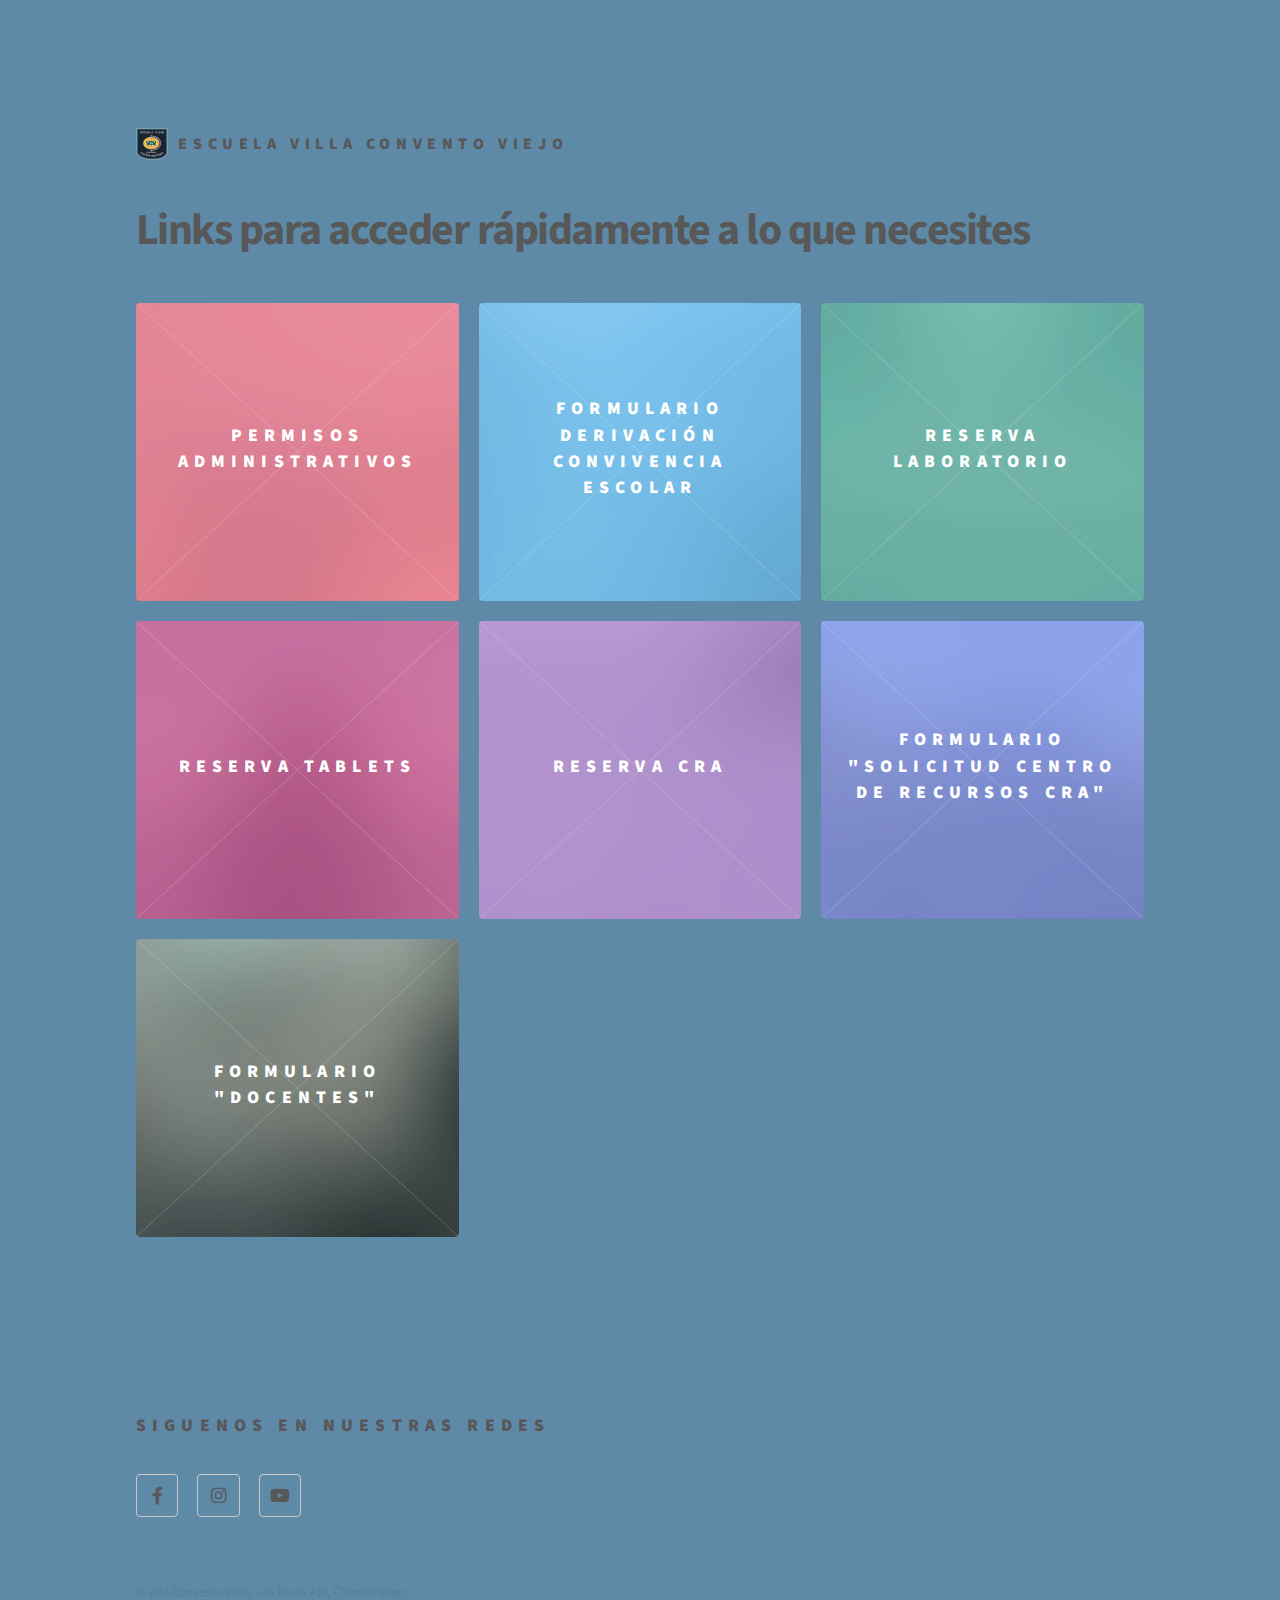
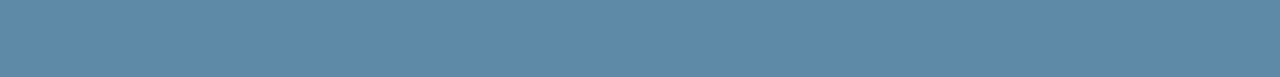
==== commit f0573388: "Update index.html" ====
--- a/escuela/index.html
+++ b/escuela/index.html
@@ -19,6 +19,15 @@
 				</div>
 			</header>
 	<nav id="menu">
+		<h2>Menu</h2>
+			<ul>
+				<li><a href="index.html">Home</a></li>
+				<li><a href="generic.html">Ipsum veroeros</a></li>
+				<li><a href="generic.html">Tempus etiam</a></li>
+				<li><a href="generic.html">Consequat dolor</a></li>
+				<li><a href="elements.html">Elements</a></li>
+		</ul>
+	</nav>
 	<div id="main">
 		<div class="inner">
 			<header>
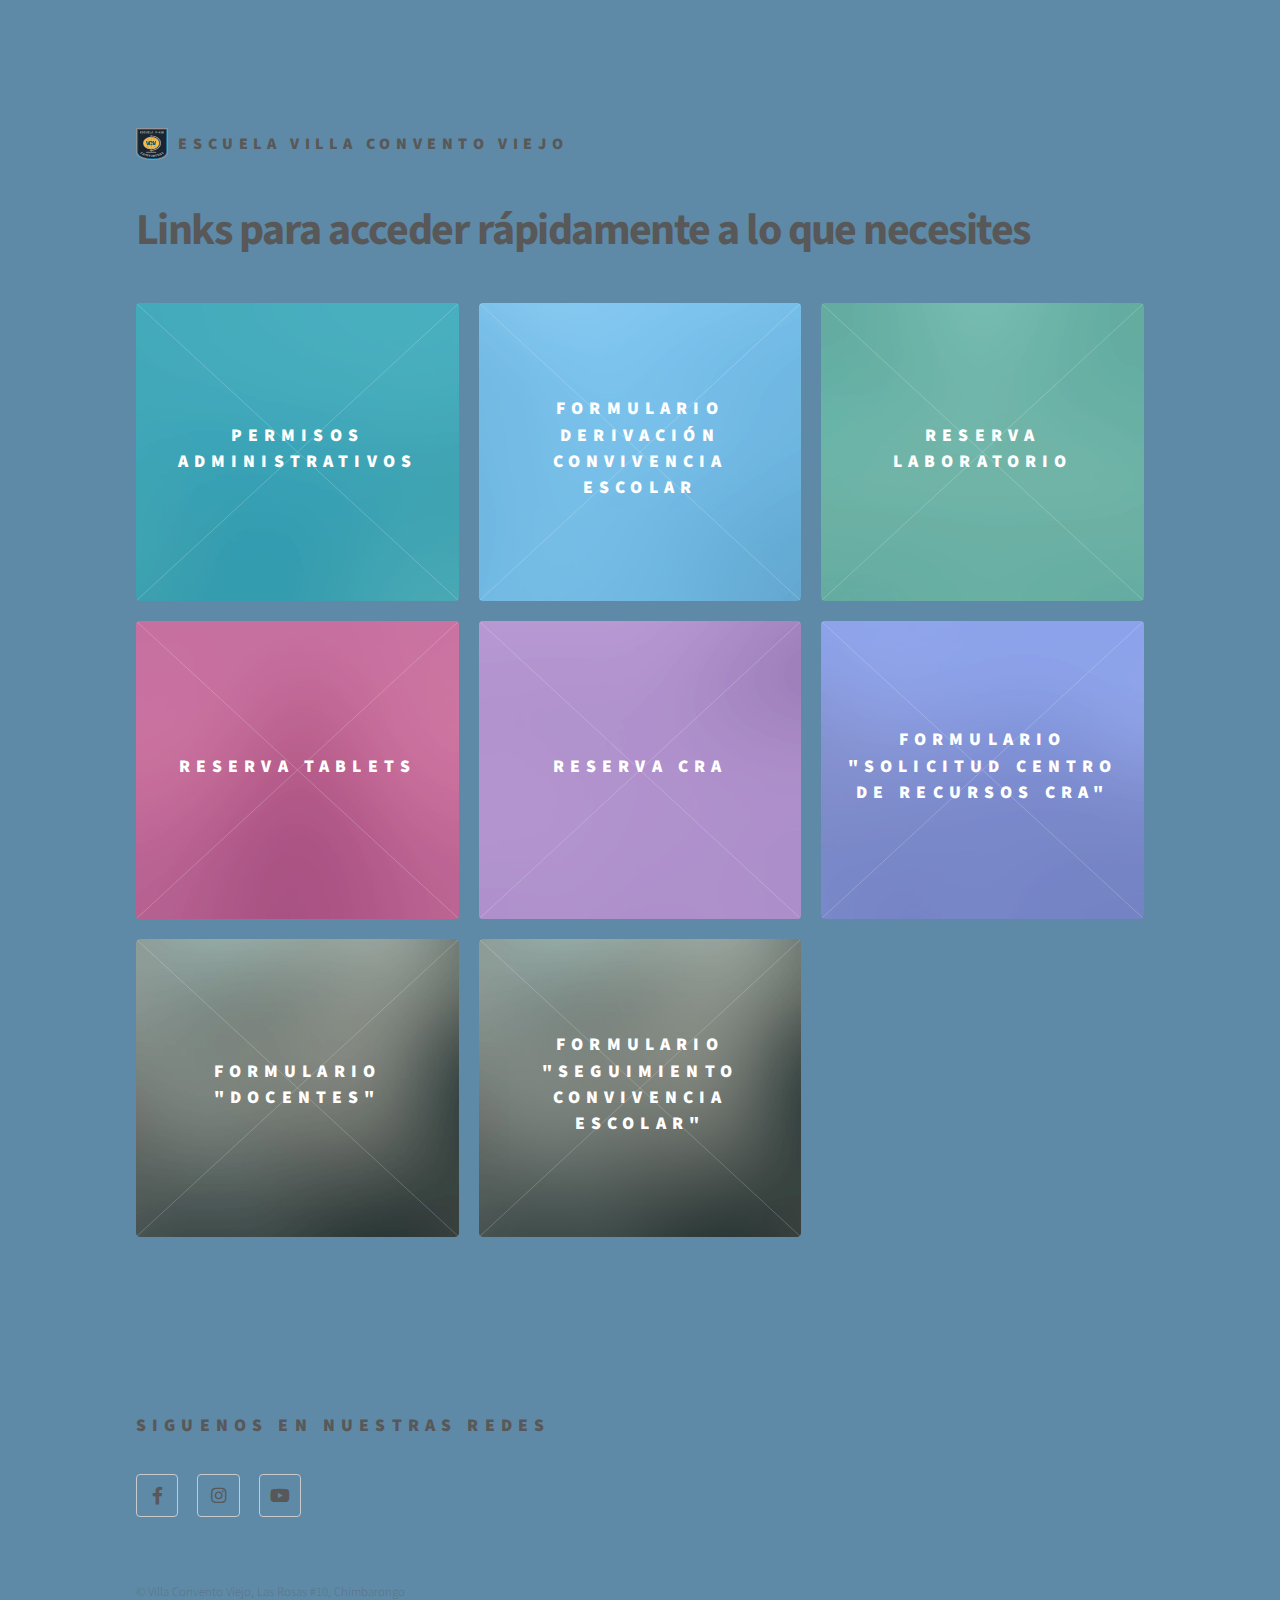
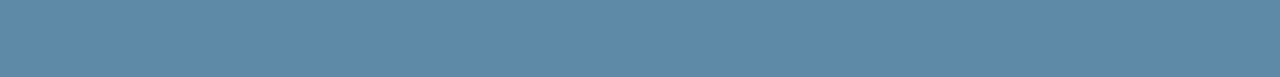
==== commit 73e0d8ff: "Update index.html" ====
--- a/escuela/index.html
+++ b/escuela/index.html
@@ -104,8 +104,19 @@
 									<span class="image">
 										<img src="images/pic07.jpg" alt="" />
 									</span>
+									<a href="https://drive.google.com/drive/u/0/folders/1V9RBFm9V-ou9_EnM9diYj7CigUsfns3d" target="_blank">
+										<h2>Formulario "Docentes"</h2>
+										<div class="content">
+											<p>Acceso a las hojas de información formulario de ingreso de notas, panoramica de cada alumno y mas... </p>
+										</div>
+									</a>
+								</article>
+								<article class="style7">
+									<span class="image">
+										<img src="images/pic07.jpg" alt="" />
+									</span>
 									<a href="https://rf-tr.github.io/escuela/profesores.html" target="_self">
-										<h2>Formulario "Docentes"</h2>
+										<h2>Formulario "Seguimiento convivencia escolar"</h2>
 										<div class="content">
 											<p>Acceso a las hojas de información formulario de ingreso de notas, panoramica de cada alumno y mas... </p>
 										</div>
--- a/escuela/assets/css/main.css
+++ b/escuela/assets/css/main.css
@@ -151,7 +151,7 @@
 
 		a:hover {
 			border-bottom-color: transparent;
-			color: #f2849e !important;
+			color: #2BB1CA !important;
 		}
 
 	strong, b {
@@ -1856,8 +1856,8 @@
 			}
 
 			.icon.style2:hover {
-				color: #f2849e;
-				border-color: #f2849e;
+				color: #2BB1CA;
+				border-color: #2BB1CA;
 			}
 
 			.icon.style2:active {
@@ -2170,8 +2170,8 @@
 		input[type="tel"]:focus,
 		select:focus,
 		textarea:focus {
-			border-bottom-color: #f2849e;
-			box-shadow: inset 0 -1px 0 0 #f2849e;
+			border-bottom-color: #2BB1CA;
+			box-shadow: inset 0 -1px 0 0 #2BB1CA;
 		}
 
 	select {
@@ -2275,8 +2275,8 @@
 
 		input[type="checkbox"]:focus + label:before,
 		input[type="radio"]:focus + label:before {
-			border-color: #f2849e;
-			box-shadow: 0 0 0 1px #f2849e;
+			border-color: #2BB1CA;
+			box-shadow: 0 0 0 1px #2BB1CA;
 		}
 
 	input[type="checkbox"] + label:before {
@@ -2494,8 +2494,8 @@
 		input[type="button"]:hover,
 		button:hover,
 		.button:hover {
-			color: #f2849e !important;
-			box-shadow: inset 0 0 0 2px #f2849e;
+			color: #2BB1CA !important;
+			box-shadow: inset 0 0 0 2px #2BB1CA;
 		}
 
 		input[type="submit"]:active,
@@ -2537,7 +2537,7 @@
 			input[type="button"].primary:hover,
 			button.primary:hover,
 			.button.primary:hover {
-				background-color: #f2849e;
+				background-color: #2BB1CA;
 			}
 
 			input[type="submit"].primary:active,
@@ -2572,7 +2572,7 @@
 		-webkit-flex-wrap: wrap;
 		-ms-flex-wrap: wrap;
 		flex-wrap: wrap;
-		postiion: relative;
+		position: relative;
 		margin: -2.5em 0 0 -2.5em;
 	}
 
@@ -2706,7 +2706,7 @@
 					}
 
 			.tiles article.style1 > .image:before {
-				background-color: #f2849e;
+				background-color: #2BB1CA;
 			}
 
 			.tiles article.style2 > .image:before {
@@ -3326,4 +3326,12 @@
 				padding: 0 1.25em;
 			}
 
-		}+		}
+
+.boton.redondeado {
+  border-radius: 5px;
+  background-color: #FFFFFF;
+  box-shadow: 0 4px 8px rgba(0, 0, 0, 0.2);
+  text-transform: capitalize;
+  font-family: Arial, Helvetica, sans-serif;
+}	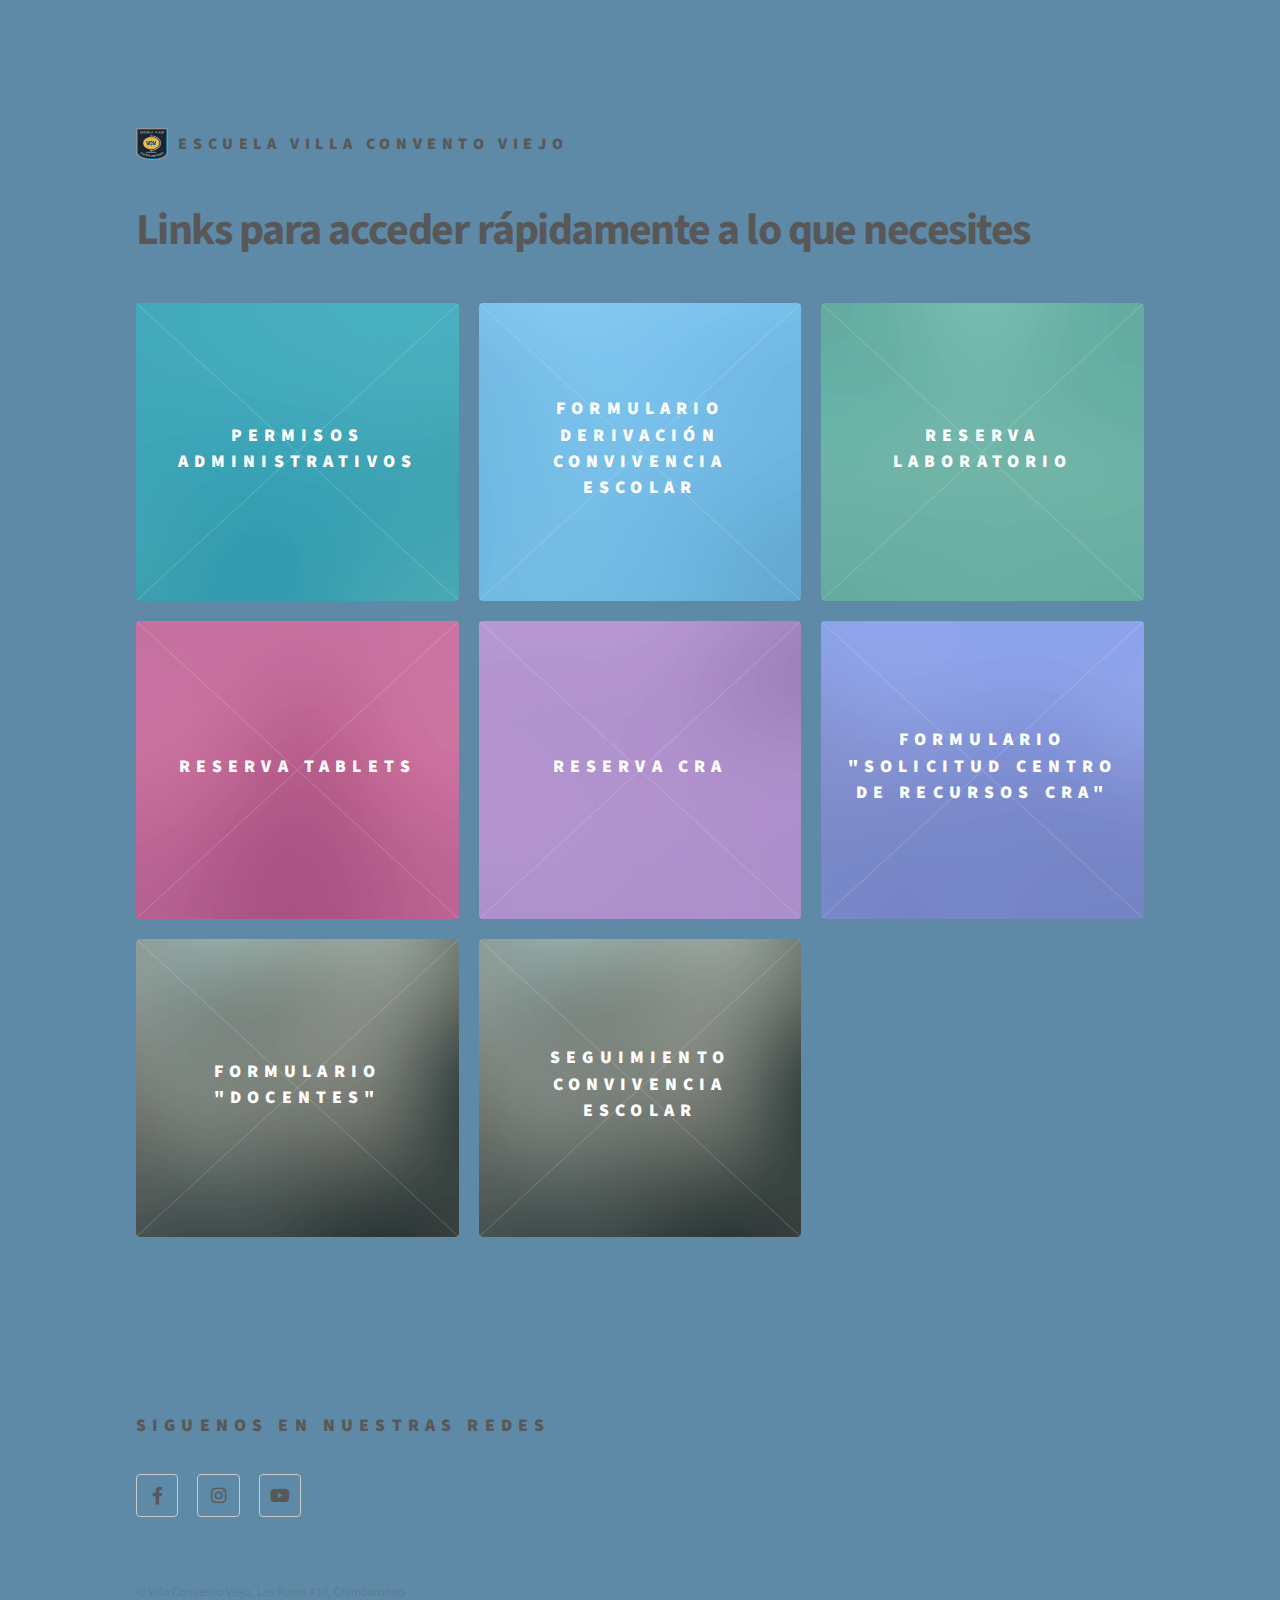
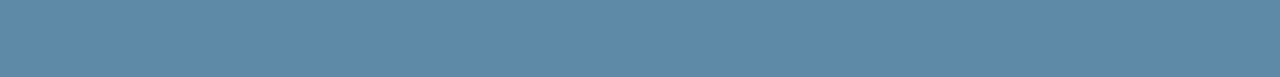
==== commit 22e8a433: "Update index.html" ====
--- a/escuela/index.html
+++ b/escuela/index.html
@@ -116,9 +116,9 @@
 										<img src="images/pic07.jpg" alt="" />
 									</span>
 									<a href="https://rf-tr.github.io/escuela/profesores.html" target="_self">
-										<h2>Formulario "Seguimiento convivencia escolar"</h2>
+										<h2>Seguimiento convivencia escolar</h2>
 										<div class="content">
-											<p>Acceso a las hojas de información formulario de ingreso de notas, panoramica de cada alumno y mas... </p>
+											<p>Para saber la situación del niño o niña, buscar carpeta curso y nombre del estudiante</p>
 										</div>
 									</a>
 								</article>
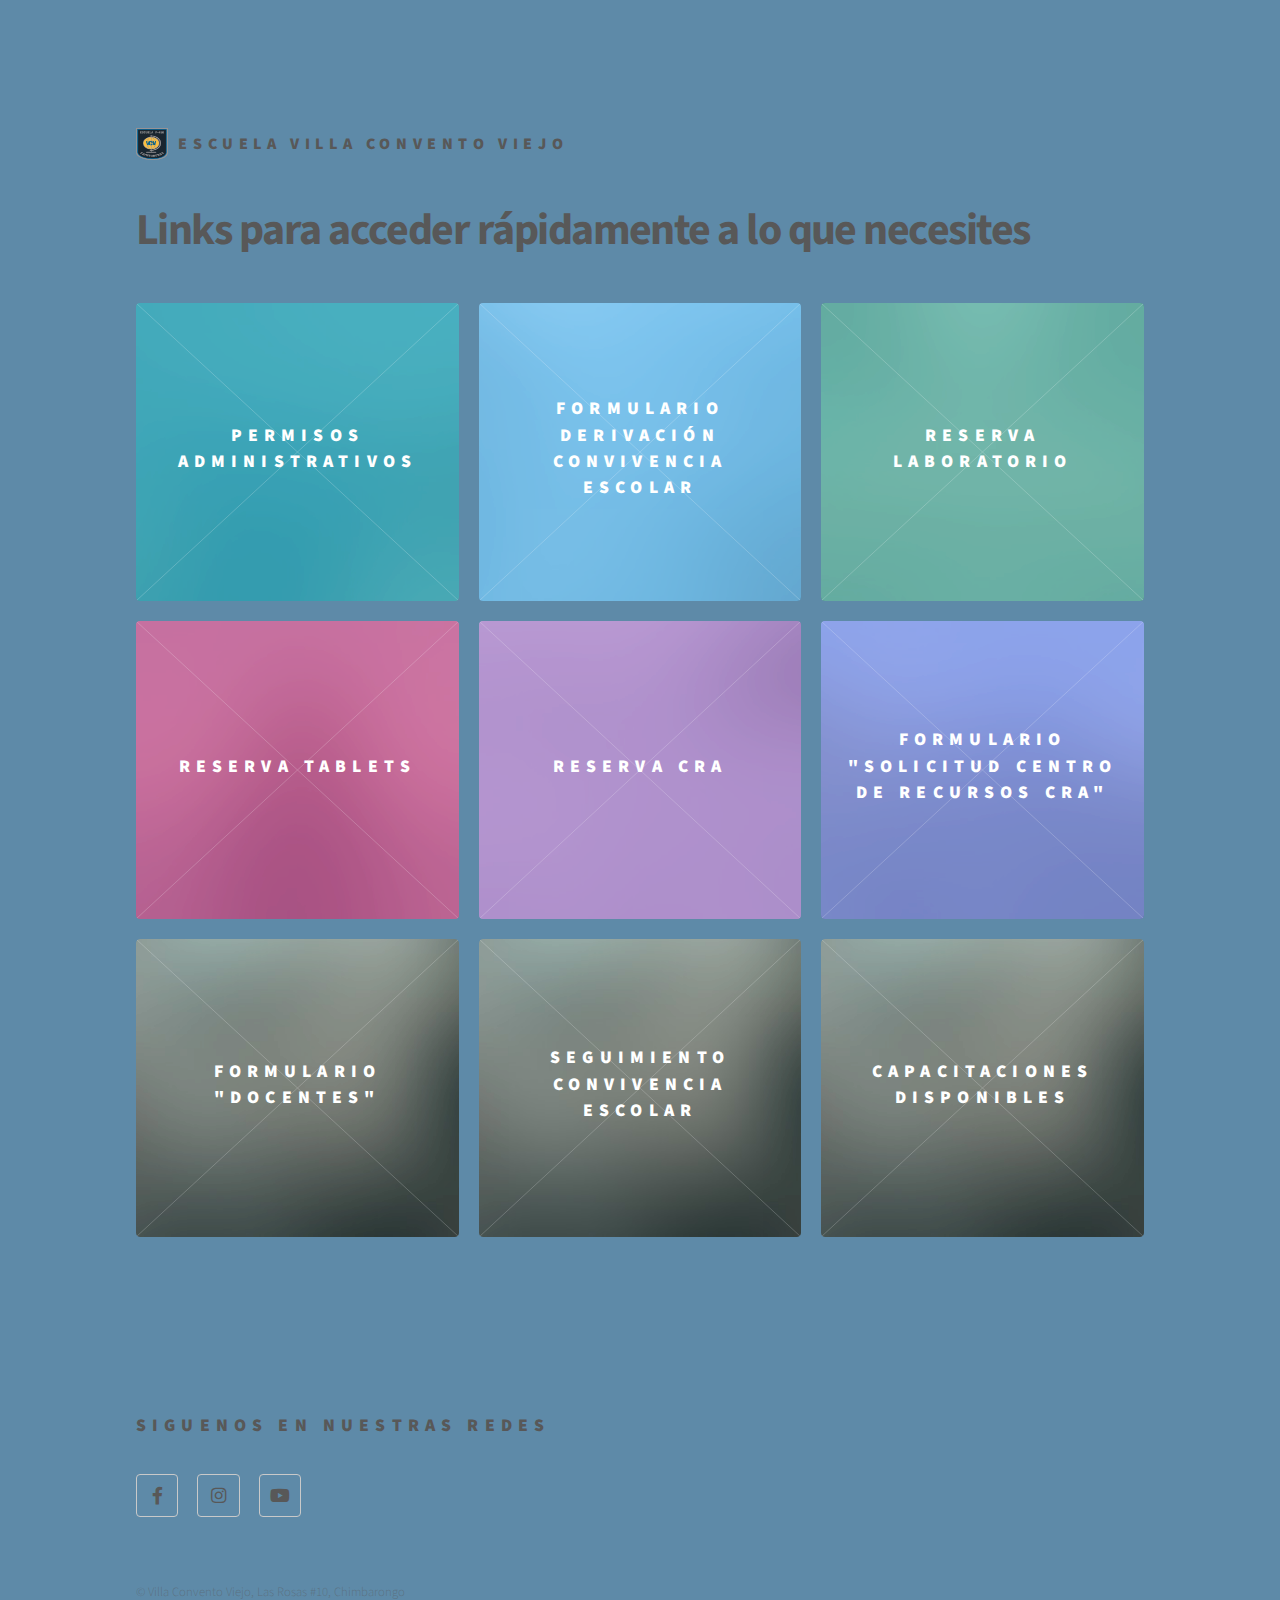
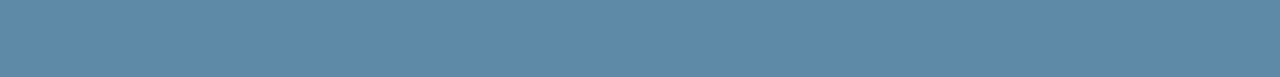
==== commit 2a99862d: "Update index.html" ====
--- a/escuela/index.html
+++ b/escuela/index.html
@@ -104,7 +104,7 @@
 									<span class="image">
 										<img src="images/pic07.jpg" alt="" />
 									</span>
-									<a href="https://drive.google.com/drive/u/0/folders/1V9RBFm9V-ou9_EnM9diYj7CigUsfns3d" target="_blank">
+									<a href="https://rf-tr.github.io/escuela/profesores.html" target="_self">
 										<h2>Formulario "Docentes"</h2>
 										<div class="content">
 											<p>Acceso a las hojas de información formulario de ingreso de notas, panoramica de cada alumno y mas... </p>
@@ -115,10 +115,21 @@
 									<span class="image">
 										<img src="images/pic07.jpg" alt="" />
 									</span>
-									<a href="https://rf-tr.github.io/escuela/profesores.html" target="_self">
+									<a href="https://drive.google.com/drive/u/0/folders/1V9RBFm9V-ou9_EnM9diYj7CigUsfns3d" target="_blank">
 										<h2>Seguimiento convivencia escolar</h2>
 										<div class="content">
-											<p>Para saber la situación del niño o niña, buscar carpeta curso y nombre del estudiante</p>
+											<p>Para saber la situación del niño o niña, buscar carpeta del curso y nombre del estudiante</p>
+										</div>
+									</a>
+								</article>
+				                        	<article class="style7">
+									<span class="image">
+										<img src="images/pic07.jpg" alt="" />
+									</span>
+									<a href="https://docs.google.com/spreadsheets/d/1t100jrn2e2JBfcagur46HUS9TGQfceHwP184efSgCns/edit?gid=0#gid=0" target="_blank">
+										<h2>Capacitaciones disponibles</h2>
+										<div class="content">
+											<p>Capacitaciones disponibles que promoeve el empleador</p>
 										</div>
 									</a>
 								</article>
